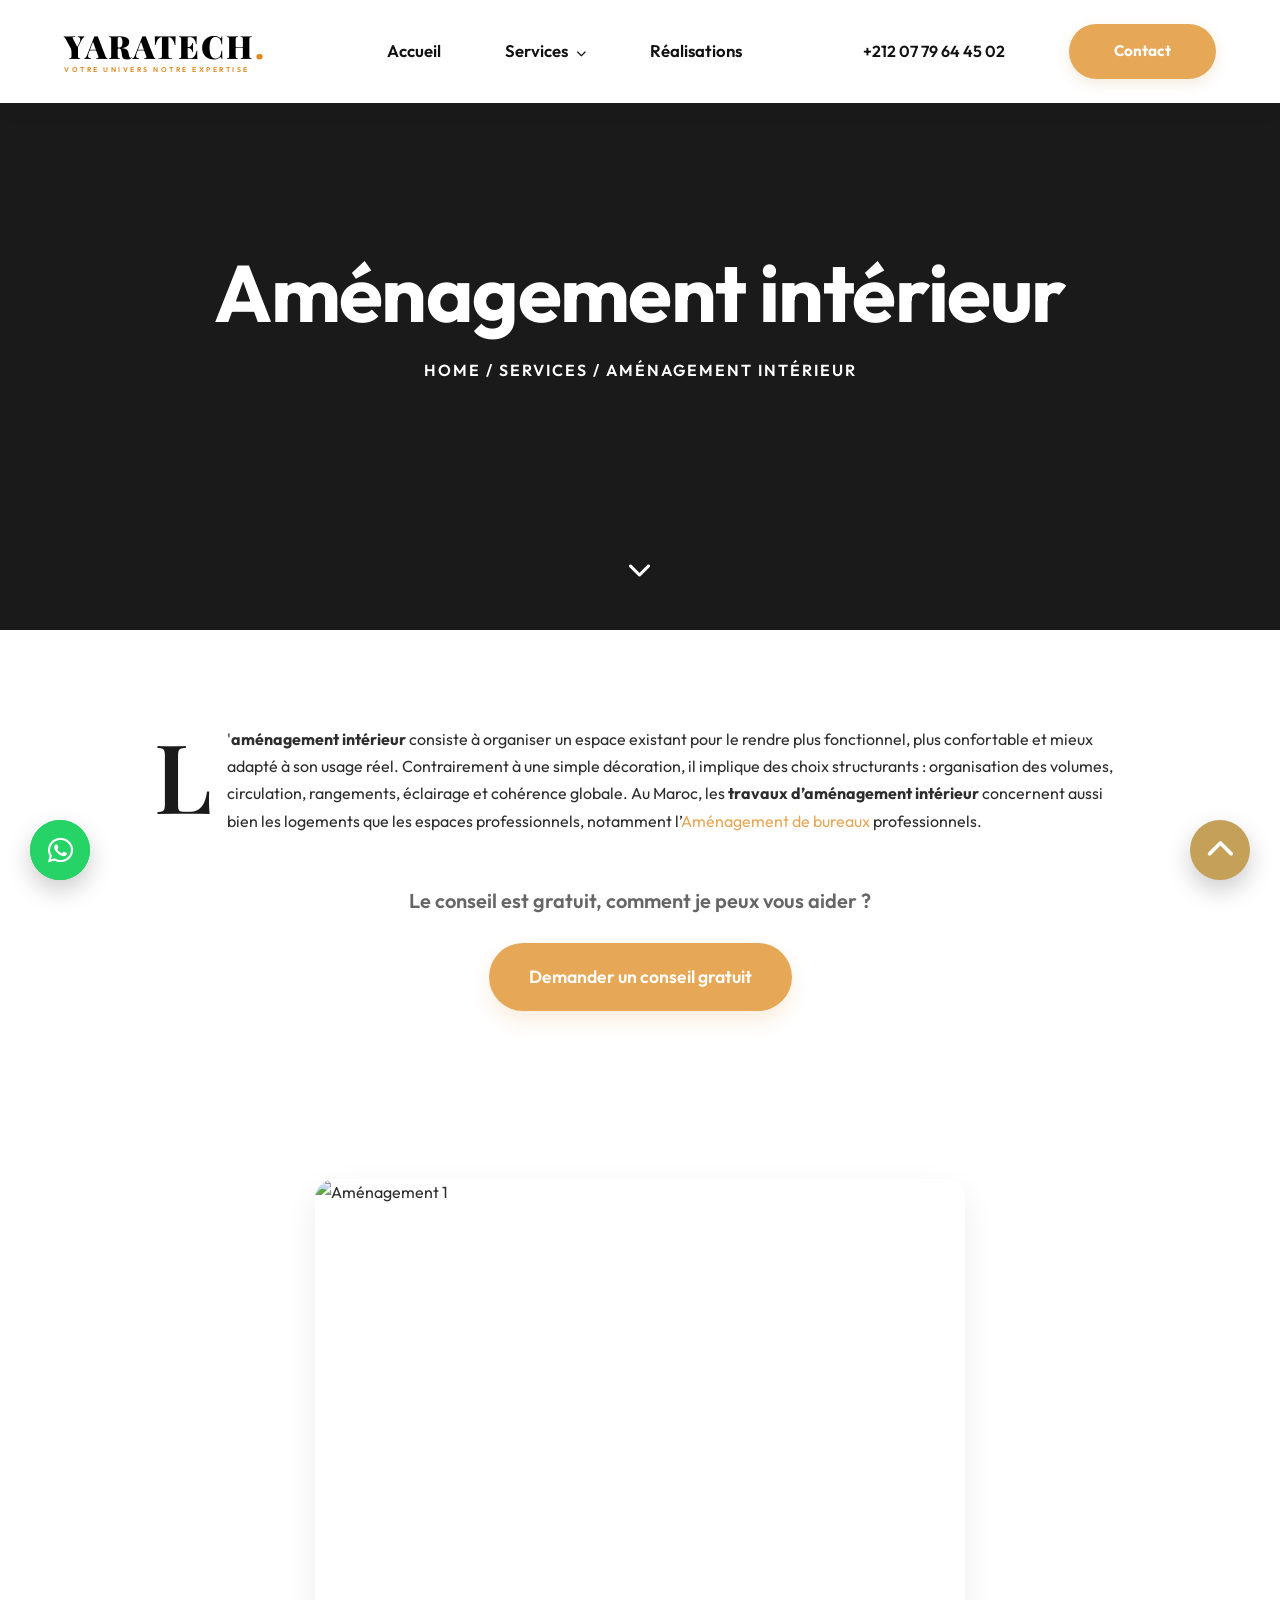
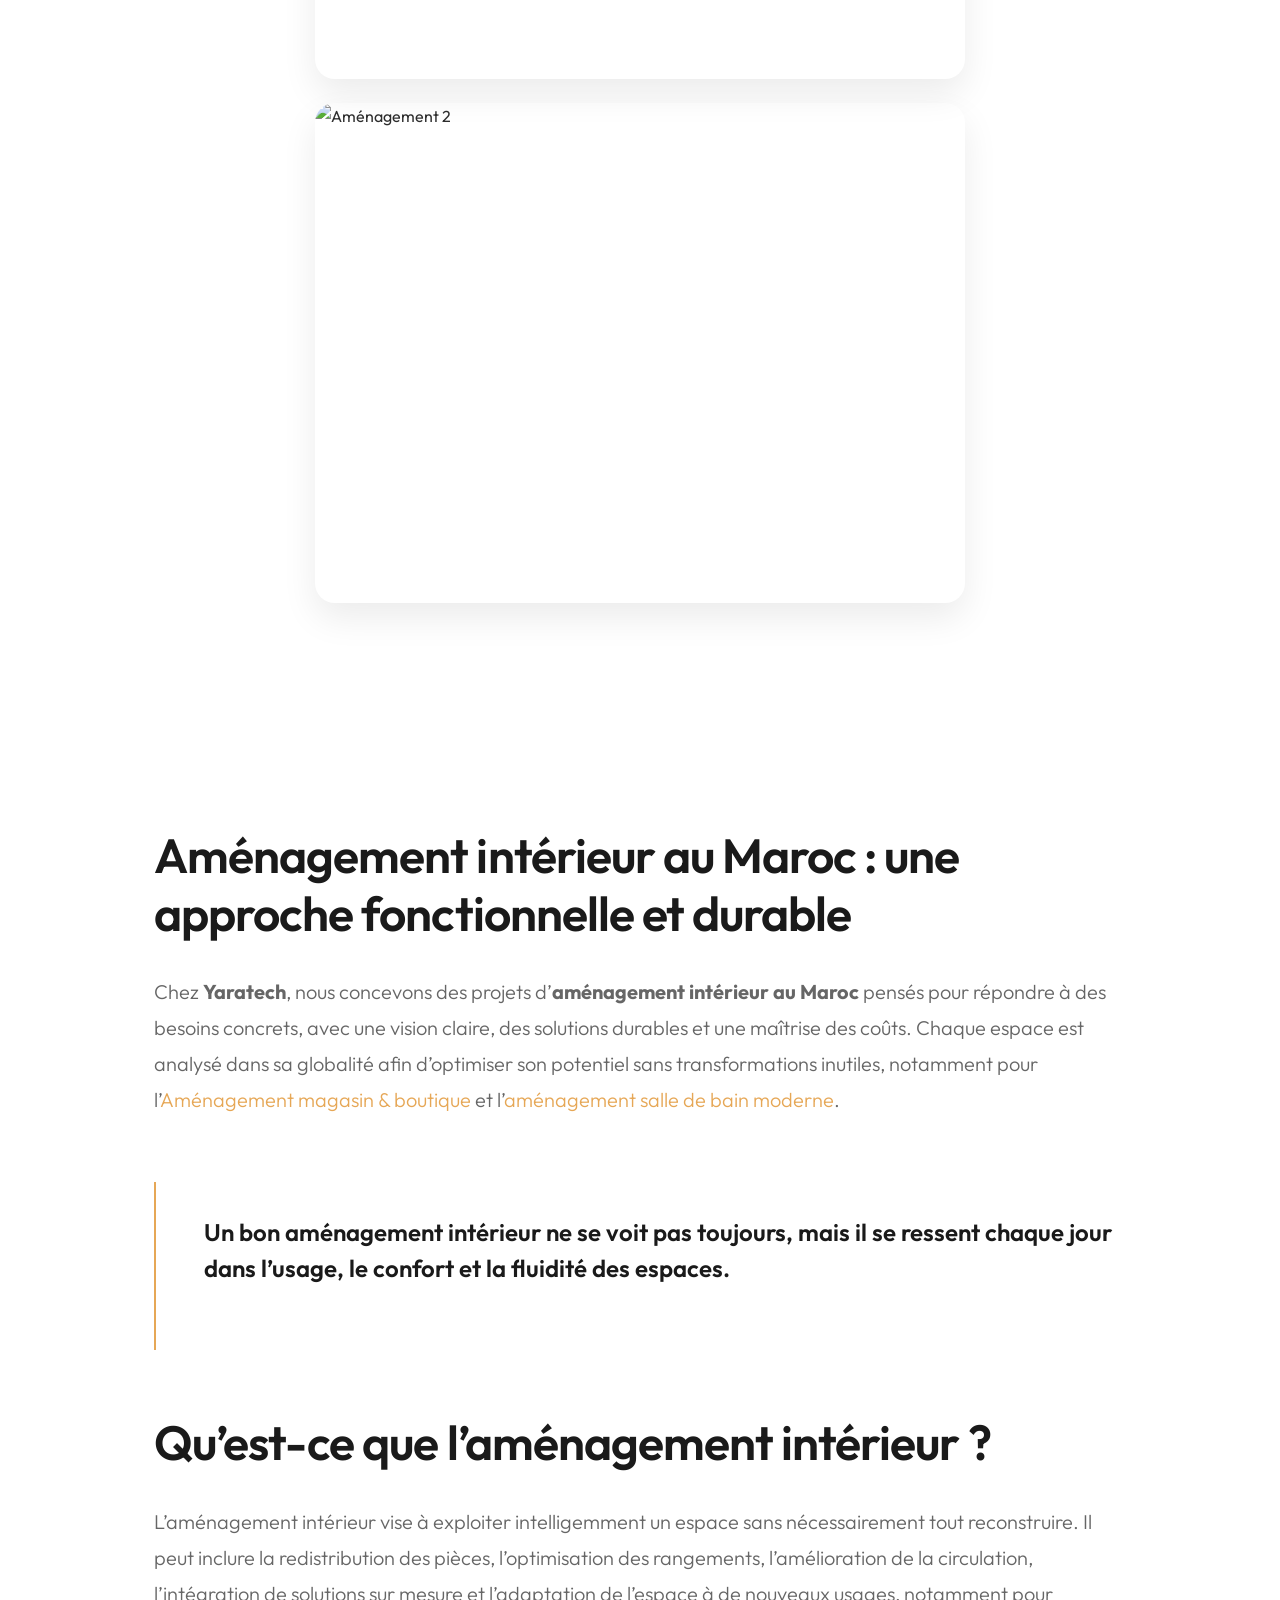
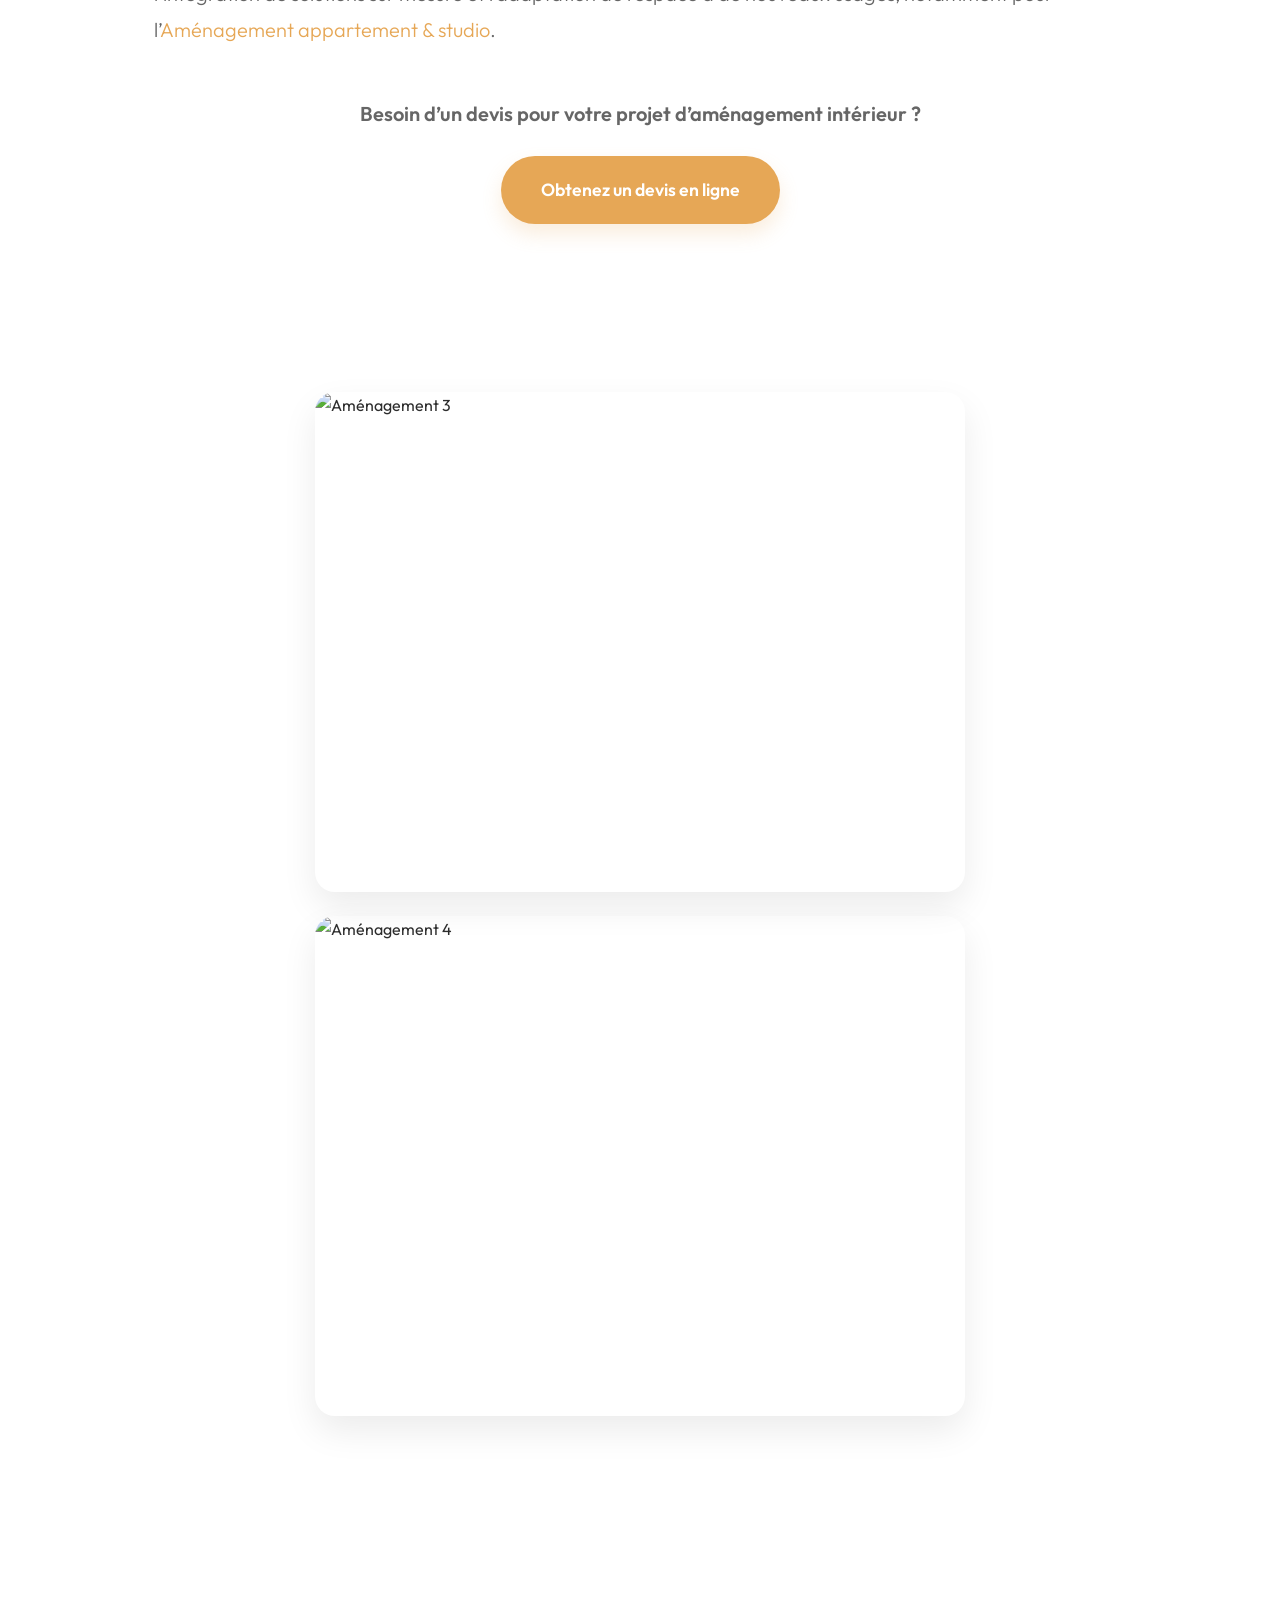
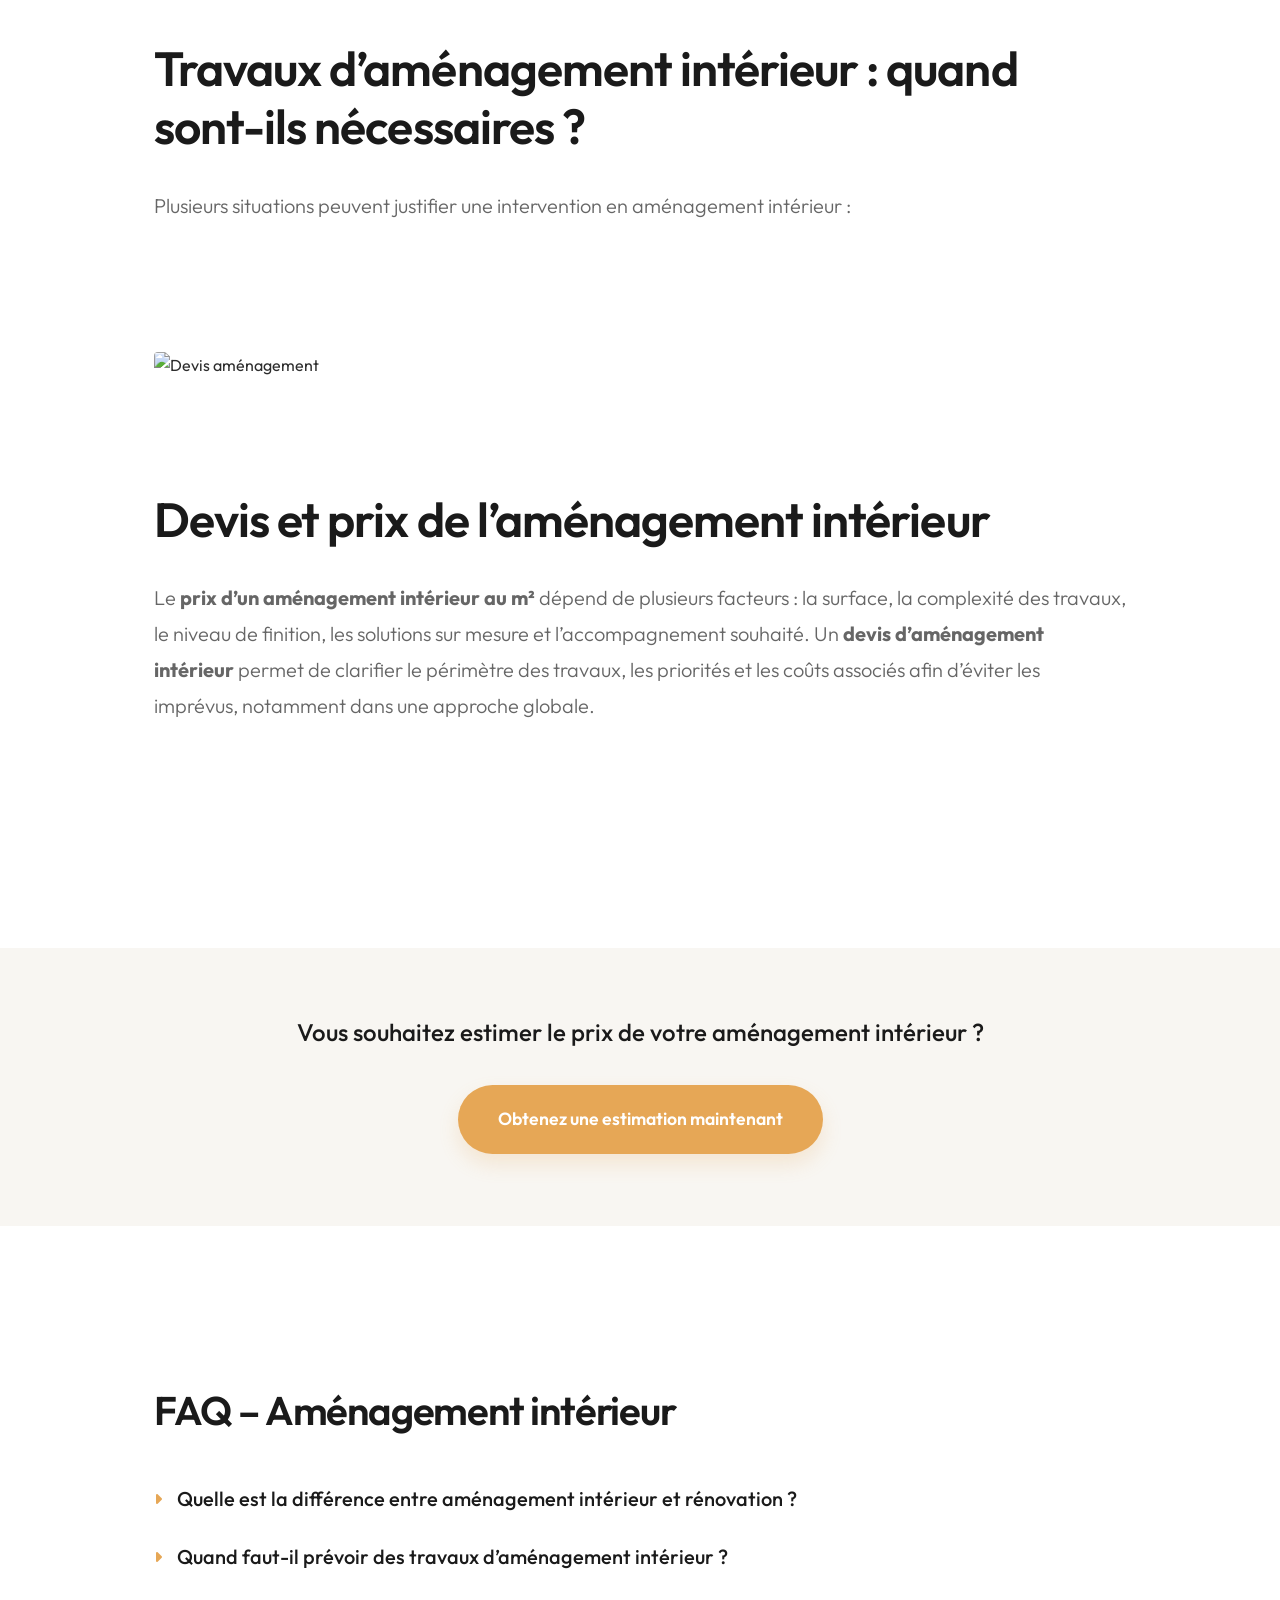
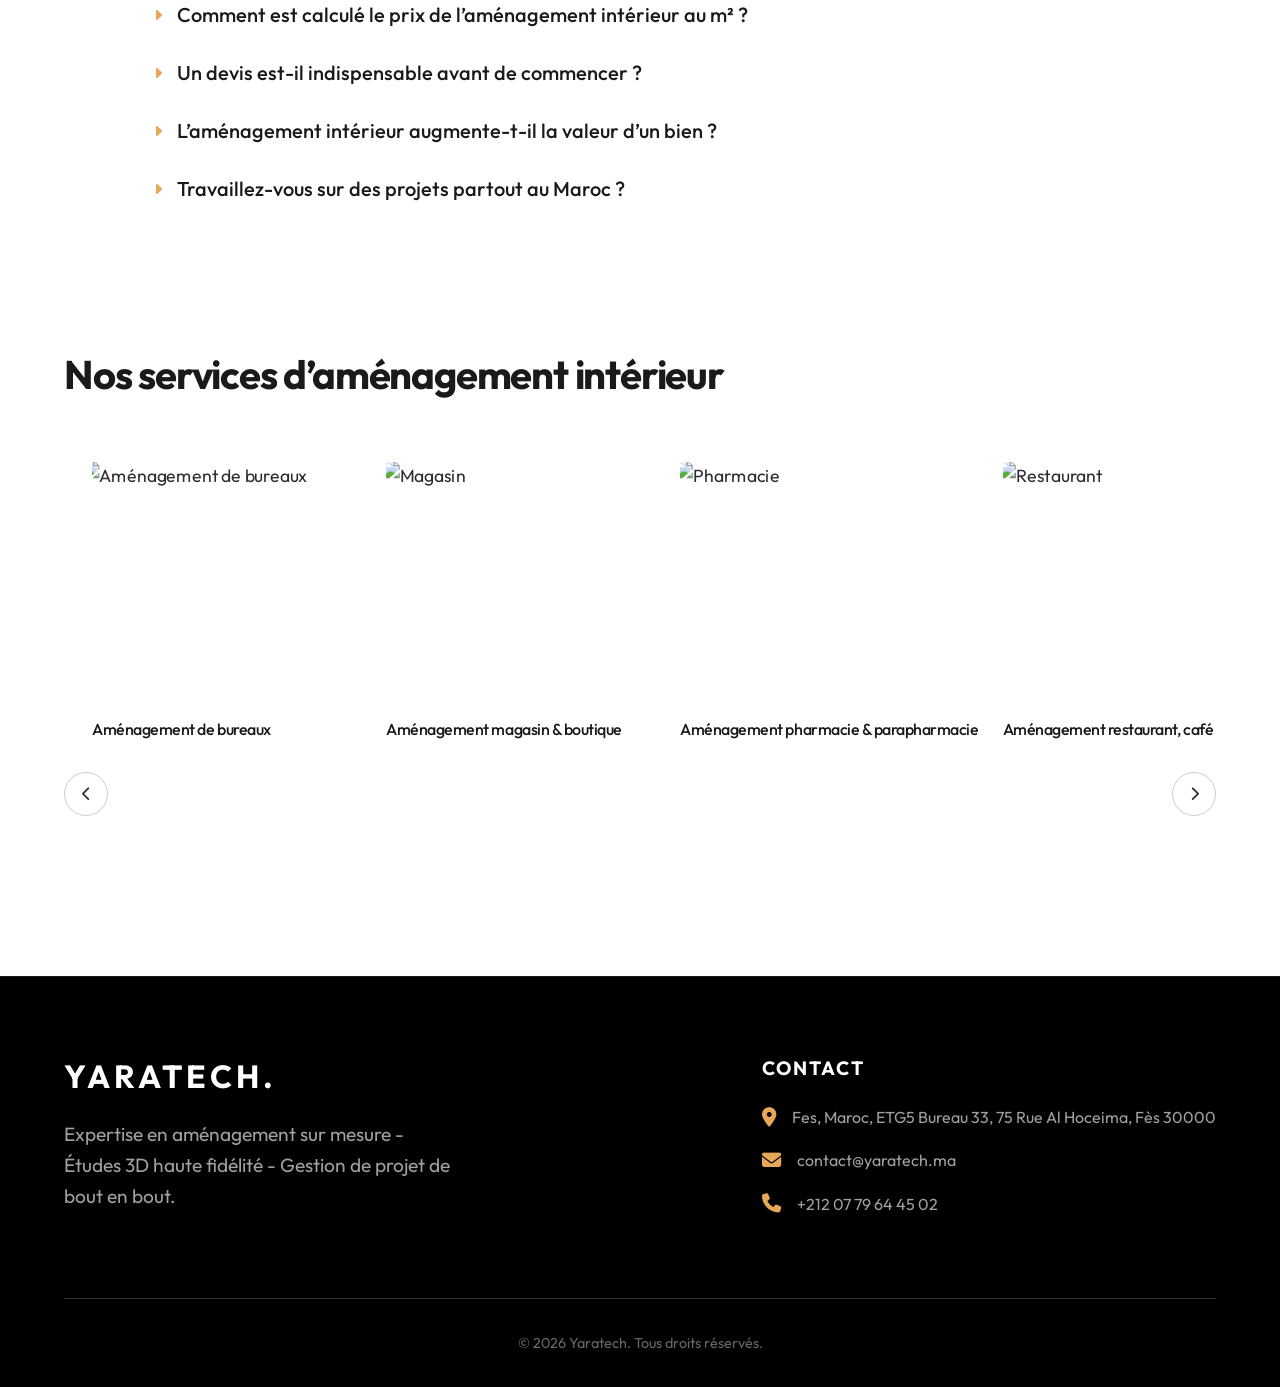
==== amenagement-interieur.html @ 96781ed2 "mise à jour du site" ====
<!DOCTYPE html>
<html lang="fr">
<head>
    <meta charset="UTF-8">
    <meta name="viewport" content="width=device-width, initial-scale=1.0">
    <title>Aménagement Intérieur - Yaratech</title>
    <link rel="stylesheet" href="style.css">
    <link rel="stylesheet" href="https://cdnjs.cloudflare.com/ajax/libs/font-awesome/6.4.0/css/all.min.css">
    <link href="https://fonts.googleapis.com/css2?family=Outfit:wght@300;400;600;800&family=Playfair+Display:wght@700;900&display=swap" rel="stylesheet">
    <style>
        :root {
            --primary: #c5a059;
            --secondary: #1a1a1a;
            --accent: #e6a756;
            --text: #2d2d2d;
            --text-muted: #666666;
            --white: #ffffff;
            --bg-light: #f8f6f2;
        }

        body {
            background-color: #ffffff;
            color: var(--text);
            font-family: 'Outfit', sans-serif;
            margin: 0;
            line-height: 1.7;
            overflow-x: hidden;
        }

        /* Hero */
        .service-hero {
            height: 70vh;
            min-height: 500px;
            width: 100%;
            position: relative;
            display: flex;
            align-items: center;
            justify-content: center;
            text-align: center;
            background: #1a1a1a;
        }
        .service-hero img {
            position: absolute;
            inset: 0;
            width: 100%;
            height: 100%;
            object-fit: cover;
            z-index: 1;
            opacity: 0.6;
        }
        .service-hero .container {
            position: relative;
            z-index: 3;
            color: white;
            padding: 0 5%;
        }
        .service-hero h1 {
            font-size: 5rem;
            font-weight: 700;
            margin-bottom: 1rem;
            letter-spacing: -0.02em;
        }
        .service-hero .breadcrumb {
            font-size: 1rem;
            font-weight: 600;
            letter-spacing: 2px;
            text-transform: uppercase;
        }
        .scroll-down-icon {
            position: absolute;
            bottom: 40px;
            left: 50%;
            transform: translateX(-50%);
            z-index: 3;
            color: white;
            font-size: 1.5rem;
            animation: bounce 2s infinite;
        }
        @keyframes bounce {
            0%, 20%, 50%, 80%, 100% { transform: translateY(0) translateX(-50%); }
            40% { transform: translateY(-15px) translateX(-50%); }
            60% { transform: translateY(-7px) translateX(-50%); }
        }

        /* Content Sections */
        .service-content-section {
            padding: 6rem 5%;
            background: #fff;
            max-width: 1100px;
            margin: 0 auto;
            text-align: left;
        }
        .service-content-section p {
            font-size: 1.25rem;
            color: var(--text-muted);
            margin-bottom: 2rem;
            line-height: 1.8;
            font-weight: 300;
        }
        .service-content-section h2 {
            font-size: 3rem;
            color: #1a1a1a;
            margin: 4rem 0 2rem;
            font-weight: 600;
            letter-spacing: -0.02em;
        }
        
        /* Drop Cap */
        .drop-cap {
            float: left;
            font-size: 6rem;
            line-height: 0.8;
            padding-right: 15px;
            padding-top: 10px;
            color: #1a1a1a;
            font-weight: 600;
            font-family: 'Playfair Display', serif;
        }

        /* Blockquote */
        .service-blockquote {
            border-left: 2px solid var(--accent);
            padding: 2rem 0 2rem 3rem;
            margin: 4rem 0;
            position: relative;
        }
        .service-blockquote p {
            font-size: 1.5rem;
            font-weight: 600;
            color: #1a1a1a;
            margin-top: 0;
            line-height: 1.5;
        }

        /* Dual Gallery */
        .service-dual-gallery {
            display: flex;
            justify-content: center;
            gap: 1.5rem;
            margin: 4rem auto;
            max-width: 1400px;
            padding: 0 5%;
            flex-wrap: wrap;
        }
        .service-dual-gallery img {
            width: 100%;
            max-width: 650px;
            height: 500px;
            object-fit: cover;
            border-radius: 20px;
            box-shadow: 0 15px 35px rgba(0,0,0,0.08);
            transition: transform 0.5s ease;
        }
        .service-dual-gallery img:hover {
            transform: translateY(-10px);
        }

        /* Principles List */
        .service-principles-list {
            list-style: none;
            padding: 0;
            margin: 2rem 0;
        }
        .service-principles-list li {
            font-size: 1.25rem;
            color: var(--text-muted);
            margin-bottom: 1rem;
            display: flex;
            align-items: flex-start;
            gap: 10px;
        }
        .service-principles-list li i {
            color: var(--accent);
            margin-top: 6px;
        }

        /* CTA Buttons */
        .avelar-orange-btn {
            background-color: var(--accent);
            color: white;
            padding: 1.2rem 2.5rem;
            border-radius: 50px;
            text-decoration: none;
            display: inline-block;
            font-weight: 600;
            transition: all 0.3s ease;
            box-shadow: 0 10px 20px rgba(230, 167, 86, 0.2);
        }
        .avelar-orange-btn:hover {
            transform: translateY(-3px);
            box-shadow: 0 15px 30px rgba(230, 167, 86, 0.3);
            background-color: #d49645;
        }

        .text-orange {
            color: var(--accent);
            text-decoration: none;
        }

        /* Footer Black Mode */
        footer {
            background-color: #000000 !important;
            color: #ffffff !important;
            padding: 5rem 0 2rem !important;
            width: 100%;
            display: block;
        }
        .footer-content {
            display: flex;
            justify-content: space-between;
            max-width: 1300px;
            margin: 0 auto;
            gap: 4rem;
        }
        .footer-info h3 {
            font-size: 2rem;
            margin-bottom: 1.5rem;
            color: #ffffff;
        }
        .footer-info p {
            color: #a0a0a0;
            max-width: 400px;
            line-height: 1.6;
        }
        .footer-links h4 {
            color: #ffffff;
            margin-bottom: 1.5rem;
            font-size: 1.2rem;
        }
        .footer-links ul {
            list-style: none;
            padding: 0;
        }
        .footer-links ul li {
            margin-bottom: 1rem;
            color: #a0a0a0;
            display: flex;
            align-items: center;
            gap: 1rem;
        }
        .footer-bottom {
            margin-top: 4rem;
            padding-top: 2rem;
            border-top: 1px solid #333;
            text-align: center;
            color: #666;
            font-size: 0.9rem;
        }

        /* FAQ Section */
        .faq-section {
            padding: 6rem 5% 4rem;
            max-width: 1100px;
            margin: 0 auto;
        }
        .faq-title {
            font-size: 2.5rem;
            font-weight: 600;
            margin-bottom: 3rem;
            color: #1a1a1a;
        }
        .faq-accordion-custom {
            display: flex;
            flex-direction: column;
            gap: 1.5rem;
        }
        .faq-item-custom {
            border: none;
        }
        .faq-header-custom {
            display: flex;
            align-items: center;
            gap: 15px;
            font-size: 1.25rem;
            font-weight: 500;
            color: #1a1a1a;
            cursor: pointer;
            transition: all 0.3s ease;
        }
        .faq-header-custom i {
            color: var(--accent);
            font-size: 1rem;
            transition: transform 0.3s ease;
        }
        .faq-item-custom.active .faq-header-custom i {
            transform: rotate(90deg);
        }
        .faq-body-custom {
            max-height: 0;
            overflow: hidden;
            transition: all 0.4s cubic-bezier(0.23, 1, 0.32, 1);
            padding-left: 30px;
        }
        .faq-item-custom.active .faq-body-custom {
            max-height: 300px;
            margin-top: 1rem;
            margin-bottom: 1.5rem;
        }
        .faq-body-custom p {
            color: #8a8a8a; /* Light gray text as per screenshot */
            font-size: 1.15rem;
            line-height: 1.6;
            margin: 0;
        }

        /* CTA Estimation Box */
        .cta-estimation-box {
            background-color: #f8f6f2;
            padding: 4rem 5%;
            text-align: center;
            margin: 4rem 0;
        }
        .cta-estimation-box p {
            font-size: 1.5rem;
            font-weight: 500;
            margin-bottom: 2rem;
            color: #1a1a1a;
        }


        /* Footer inherited from style.css */

        @media (max-width: 1024px) {
            .footer-grid { flex-direction: column; gap: 3rem; }
        }

        @media (max-width: 768px) {
            .footer-info h3 { font-size: 2.2rem; }
        }

        /* Services Grid Section */
        .services-grid-section {
            padding: 6rem 5% 10rem;
            max-width: 1400px;
            margin: 0 auto;
        }
        .grid-title {
            font-size: 3rem;
            font-weight: 700;
            margin-bottom: 4rem;
            color: #1a1a1a;
            font-family: 'Playfair Display', serif;
            position: relative;
            padding-bottom: 20px;
        }
        .grid-title::after {
            content: '';
            position: absolute;
            bottom: 0;
            left: 0;
            width: 80px;
            height: 4px;
            background: var(--accent);
        }
        .services-main-grid {
            display: grid;
            grid-template-columns: repeat(3, 1fr);
            gap: 3rem 2rem;
        }
        .service-card-item {
            text-decoration: none;
            color: inherit;
            display: block;
            group: hover;
        }
        .service-card-item .img-container {
            height: 350px;
            border-radius: 12px;
            overflow: hidden;
            margin-bottom: 1.5rem;
            box-shadow: 0 10px 30px rgba(0,0,0,0.05);
            position: relative;
        }
        .service-card-item img {
            width: 100%;
            height: 100%;
            object-fit: cover;
            transition: transform 0.8s cubic-bezier(0.165, 0.84, 0.44, 1);
        }
        .service-card-item:hover img {
            transform: scale(1.1);
        }
        .service-card-item h3 {
            font-size: 1.5rem;
            font-weight: 600;
            margin-bottom: 0.5rem;
            color: #111;
            transition: color 0.3s ease;
        }
        .service-card-item:hover h3 {
            color: var(--accent);
        }
        .service-card-item .read-more {
            font-size: 0.9rem;
            font-weight: 600;
            text-transform: uppercase;
            letter-spacing: 1px;
            color: var(--accent);
            display: flex;
            align-items: center;
            gap: 10px;
            opacity: 0.8;
        }
        .service-card-item .read-more i {
            font-size: 0.8rem;
            transition: transform 0.3s ease;
        }
        .service-card-item:hover .read-more i {
            transform: translateX(5px);
        }

        @media (max-width: 1100px) {
            .services-main-grid { grid-template-columns: repeat(2, 1fr); }
        }
        @media (max-width: 768px) {
            .services-main-grid { grid-template-columns: 1fr; }
            .grid-title { font-size: 2.2rem; }
            .service-card-item .img-container { height: 280px; }
        }
    </style>
</head>
<body>
    
    <div class="floating-actions">
        <a href="https://wa.me/212779644502" class="float-btn whatsapp" target="_blank">
            <i class="fa-brands fa-whatsapp"></i>
            <span class="pulse"></span>
        </a>
        <a href="#header" class="float-btn back-to-top" id="backToTop">
            <i class="fa-solid fa-chevron-up"></i>
        </a>
    </div>

    <header id="header">
        <div class="logo">
            <a href="index.html">YARATECH<span class="yara-accent">.</span></a>
            <span class="sub-logo">VOTRE UNIVERS NOTRE EXPERTISE</span>
        </div>
        <nav id="nav-menu">
            <ul>
                <li><a href="index.html#accueil">Accueil</a></li>
                
                <li class="has-dropdown">
                    <a href="services.html">Services <i class="fa-solid fa-chevron-down" style="font-size: 10px; margin-left: 5px;"></i></a>
                    <div class="yara-mega-menu">
                        <div class="yara-mega-explorer">
                            <div class="yara-mega-nav">
                                <a href="service-detail.html?id=archi" class="yara-mega-nav-item active" data-mega="arch-mega" style="text-decoration: none; color: inherit; display: flex; align-items: center; justify-content: space-between; width: 100%;">
                                    <span>Architecte d'intérieur</span>
                                    <i class="fa-solid fa-chevron-right"></i>
                                </a>
                                <a href="amenagement-interieur.html" class="yara-mega-nav-item" data-mega="am-mega" style="text-decoration: none; color: inherit; display: flex; align-items: center; justify-content: space-between; width: 100%;">
                                    <span>Aménagement intérieur</span>
                                    <i class="fa-solid fa-chevron-right"></i>
                                </a>
                                <a href="service-detail.html?id=conception3d" class="yara-mega-nav-item" data-mega="plan-mega" style="text-decoration: none; color: inherit; display: flex; align-items: center; justify-content: space-between; width: 100%;">
                                    <span>Conception plan 3D & 2D</span>
                                    <i class="fa-solid fa-chevron-right"></i>
                                </a>
                                <a href="service-detail.html?id=design" class="yara-mega-nav-item" data-mega="deco-mega" style="text-decoration: none; color: inherit; display: flex; align-items: center; justify-content: space-between; width: 100%;">
                                    <span>Design & décoration d'intérieur</span>
                                    <i class="fa-solid fa-chevron-right"></i>
                                </a>
                            </div>
                            <div class="yara-mega-panel">
                                <div class="yara-mega-content active" id="arch-mega">
                                    <a href="service-detail.html?id=prix-architecte">Prix architecte d'intérieur</a>
                                </div>
                                <div class="yara-mega-content" id="am-mega">
                                    <a href="service-detail.html?id=am-bureaux">Aménagement de bureaux</a>
                                    <a href="service-detail.html?id=am-magasin">Aménagement magasin & boutique</a>
                                    <a href="service-detail.html?id=am-pharmacie">Aménagement pharmacie & parapharmacie</a>
                                    <a href="service-detail.html?id=am-restaurant">Aménagement restaurant, café & bar</a>
                                    <a href="service-detail.html?id=am-appartement">Aménagement appartement & studio</a>
                                    <a href="service-detail.html?id=am-cuisine">Aménagement cuisine</a>
                                    <a href="service-detail.html?id=am-sdb">Aménagement salle de bain</a>
                                </div>
                                <div class="yara-mega-content" id="plan-mega">
                                    <a href="service-detail.html?id=plan-maison">Plan maison 3D & 2D</a>
                                    <a href="service-detail.html?id=plan-appartement">Plan appartement 3D & 2D</a>
                                    <a href="service-detail.html?id=plan-villa">Plan villa 3D & 2D</a>
                                    <a href="service-detail.html?id=plan-cuisine">Conception cuisine 3D</a>
                                </div>
                                <div class="yara-mega-content" id="deco-mega">
                                    <a href="service-detail.html?id=deco-interieur">Décoratrice & décorateur d'intérieur</a>
                                    <a href="service-detail.html?id=deco-appartement">Décoration appartement</a>
                                    <a href="service-detail.html?id=deco-coiffure">Décoration salon de coiffure</a>
                                    <a href="service-detail.html?id=deco-medical">Décoration cabinet médical & dentaire</a>
                                    <a href="service-detail.html?id=deco-bureau">Décoration bureau professionnel</a>
                                    <a href="service-detail.html?id=deco-chambre">Décoration chambre</a>
                                    <a href="service-detail.html?id=deco-salon">Décoration salon</a>
                                    <a href="service-detail.html?id=deco-sdb">Décoration salle de bain</a>
                                </div>
                            </div>
                        </div>
                    </div>
                </li>

                <li><a href="realisations.html">Réalisations</a></li>
            </ul>
        </nav>
        <div class="header-actions">
            <a href="tel:+2120779644502" class="header-phone hide-mobile">+212 07 79 64 45 02</a>
            <a href="contact.html" class="cta-button hide-mobile">Contact</a>
            <div class="mobile-nav-toggle" id="mobile-nav-toggle">
                <span></span>
                <span></span>
                <span></span>
            </div>
        </div>
    </header>
    

    <section class="service-hero">
        <img src="https://images.unsplash.com/photo-1618219908412-a29a1bb7b86e?w=1600&q=80" alt="Aménagement intérieur">
        <div class="container">
            <h1>Aménagement intérieur</h1>
            <div class="breadcrumb">HOME / SERVICES / AMÉNAGEMENT INTÉRIEUR</div>
        </div>
        <div class="scroll-down-icon"><i class="fa-solid fa-chevron-down"></i></div>
    </section>

    <section class="service-content-section">
        <span class="drop-cap">L</span>'<strong>aménagement intérieur</strong> consiste à organiser un espace existant pour le rendre plus fonctionnel, plus confortable et mieux adapté à son usage réel. Contrairement à une simple décoration, il implique des choix structurants : organisation des volumes, circulation, rangements, éclairage et cohérence globale. Au Maroc, les <strong>travaux d’aménagement intérieur</strong> concernent aussi bien les logements que les espaces professionnels, notamment l’<a href="service-detail.html?id=am-bureaux" class="text-orange">Aménagement de bureaux</a> professionnels.
        
        <div style="margin-top: 3rem; text-align: center;">
            <p style="font-weight: 600; margin-bottom: 1.5rem; color: #666;">Le conseil est gratuit, comment je peux vous aider ?</p>
            <a href="contact.html" class="avelar-orange-btn">Demander un conseil gratuit</a>
        </div>
    </section>

    <div class="service-dual-gallery">
        <img src="https://images.unsplash.com/photo-1616486338812-3dadae4b4ace?w=800&q=80" alt="Aménagement 1">
        <img src="https://images.unsplash.com/photo-1618219944342-824e40a13285?w=800&q=80" alt="Aménagement 2">
    </div>

    <section class="service-content-section">
        <h2>Aménagement intérieur au Maroc : une approche fonctionnelle et durable</h2>
        <p>Chez <strong>Yaratech</strong>, nous concevons des projets d’<strong>aménagement intérieur au Maroc</strong> pensés pour répondre à des besoins concrets, avec une vision claire, des solutions durables et une maîtrise des coûts. Chaque espace est analysé dans sa globalité afin d’optimiser son potentiel sans transformations inutiles, notamment pour l’<a href="service-detail.html?id=am-magasin" class="text-orange">Aménagement magasin & boutique</a> et l’<a href="service-detail.html?id=am-sdb" class="text-orange">aménagement salle de bain moderne</a>.</p>
        
        <div class="service-blockquote">
            <p>Un bon aménagement intérieur ne se voit pas toujours, mais il se ressent chaque jour dans l’usage, le confort et la fluidité des espaces.</p>
        </div>

        <h2>Qu’est-ce que l’aménagement intérieur ?</h2>
        <p>L’aménagement intérieur vise à exploiter intelligemment un espace sans nécessairement tout reconstruire. Il peut inclure la redistribution des pièces, l’optimisation des rangements, l’amélioration de la circulation, l’intégration de solutions sur mesure et l’adaptation de l’espace à de nouveaux usages, notamment pour l’<a href="service-detail.html?id=am-appartement" class="text-orange">Aménagement appartement & studio</a>.</p>
        
        <div style="text-align: center; margin-top: 3rem;">
            <p style="font-weight: 600; margin-bottom: 1.5rem; color: #666;">Besoin d’un devis pour votre projet d’aménagement intérieur ?</p>
            <a href="devis.html" class="avelar-orange-btn">Obtenez un devis en ligne</a>
        </div>
    </section>

    <div class="service-dual-gallery">
        <img src="https://images.unsplash.com/photo-1616137422495-1e902b72174c?w=800&q=80" alt="Aménagement 3">
        <img src="https://images.unsplash.com/photo-1617806118233-18e1db207af6?w=800&q=80" alt="Aménagement 4">
    </div>

    <section class="service-content-section">
        <h2>Travaux d’aménagement intérieur : quand sont-ils nécessaires ?</h2>
        <p>Plusieurs situations peuvent justifier une intervention en aménagement intérieur :</p>
        </ul>
    </section>

    <section class="service-content-section" style="padding-top: 0;">
        <div style="margin-bottom: 4rem;">
            <img src="https://images.unsplash.com/photo-1600210492486-724fe5c67fb0?w=1600&q=80" alt="Devis aménagement" style="width: 100%; height: 500px; object-fit: cover; border-radius: 4px; margin-bottom: 3rem;">
            <h2>Devis et prix de l’aménagement intérieur</h2>
            <p>Le <strong>prix d’un aménagement intérieur au m²</strong> dépend de plusieurs facteurs : la surface, la complexité des travaux, le niveau de finition, les solutions sur mesure et l’accompagnement souhaité. Un <strong>devis d’aménagement intérieur</strong> permet de clarifier le périmètre des travaux, les priorités et les coûts associés afin d’éviter les imprévus, notamment dans une approche globale.</p>
        </div>
    </section>

    <div class="cta-estimation-box">
        <p>Vous souhaitez estimer le prix de votre aménagement intérieur ?</p>
        <a href="devis.html" class="avelar-orange-btn">Obtenez une estimation maintenant</a>
    </div>

    <section class="faq-section">
        <h2 class="faq-title">FAQ – Aménagement intérieur</h2>
        <div class="faq-accordion-custom">
            <div class="faq-item-custom">
                <div class="faq-header-custom">
                    <i class="fa-solid fa-caret-right"></i>
                    <span>Quelle est la différence entre aménagement intérieur et rénovation ?</span>
                </div>
                <div class="faq-body-custom">
                    <p>L’aménagement intérieur organise et optimise l’espace existant, tandis que la rénovation implique souvent des interventions plus lourdes sur le bâti ou les installations.</p>
                </div>
            </div>
            <div class="faq-item-custom">
                <div class="faq-header-custom">
                    <i class="fa-solid fa-caret-right"></i>
                    <span>Quand faut-il prévoir des travaux d’aménagement intérieur ?</span>
                </div>
                <div class="faq-body-custom">
                    <p>Il est idéal de les prévoir lors d'un emménagement, d'un changement de mode de vie ou simplement pour optimiser un espace devenu peu pratique.</p>
                </div>
            </div>
            <div class="faq-item-custom">
                <div class="faq-header-custom">
                    <i class="fa-solid fa-caret-right"></i>
                    <span>Comment est calculé le prix de l’aménagement intérieur au m² ?</span>
                </div>
                <div class="faq-body-custom">
                    <p>Le prix dépend de la complexité des menuiseries sur mesure, de la qualité des matériaux choisis et de l'ampleur des modifications.</p>
                </div>
            </div>
            <div class="faq-item-custom">
                <div class="faq-header-custom">
                    <i class="fa-solid fa-caret-right"></i>
                    <span>Un devis est-il indispensable avant de commencer ?</span>
                </div>
                <div class="faq-body-custom">
                    <p>Oui, absolument. Le devis permet de fixer un cadre budgétaire précis et de définir le planning des travaux.</p>
                </div>
            </div>
            <div class="faq-item-custom">
                <div class="faq-header-custom">
                    <i class="fa-solid fa-caret-right"></i>
                    <span>L’aménagement intérieur augmente-t-il la valeur d’un bien ?</span>
                </div>
                <div class="faq-body-custom">
                    <p>Oui, un espace bien optimisé et au design soigné augmente significativement la valeur perçue et réelle d'un bien.</p>
                </div>
            </div>
            <div class="faq-item-custom">
                <div class="faq-header-custom">
                    <i class="fa-solid fa-caret-right"></i>
                    <span>Travaillez-vous sur des projets partout au Maroc ?</span>
                </div>
                <div class="faq-body-custom">
                    <p>Oui, nous intervenons dans toutes les grandes villes du Maroc pour tous types de projets d'aménagement.</p>
                </div>
            </div>
        </div>
    </section>

    <!-- Unified Services Slider -->
    <section class="yara-slider-section" style="background: #fff; padding-bottom: 10rem;">
        <div class="yara-slider-container">
            <div class="yara-slider-header">
                <h2 class="slider-title">Nos services d’aménagement intérieur</h2>
            </div>
            <div class="yara-slider-wrapper">
                <div class="yara-slider-track-container">
                    <div class="yara-slider-track">
                        <!-- Bureaux -->
                        <a href="service-detail.html?id=am-bureaux" class="yara-slider-item">
                            <div class="yara-slider-img">
                                <img src="https://images.unsplash.com/photo-1497366216548-37526070297c?w=800&q=80" alt="Aménagement de bureaux">
                            </div>
                            <h3>Aménagement de bureaux</h3>
                        </a>

                        <!-- Magasin -->
                        <a href="service-detail.html?id=am-magasin" class="yara-slider-item">
                            <div class="yara-slider-img">
                                <img src="https://images.unsplash.com/photo-1567401893414-76b7b1e5a7a5?w=800&q=80" alt="Magasin">
                            </div>
                            <h3>Aménagement magasin & boutique</h3>
                        </a>

                        <!-- Pharmacie -->
                        <a href="service-detail.html?id=am-pharmacie" class="yara-slider-item">
                            <div class="yara-slider-img">
                                <img src="https://images.unsplash.com/photo-1587854692152-cbe660dbbb88?w=800&q=80" alt="Pharmacie">
                            </div>
                            <h3>Aménagement pharmacie & parapharmacie</h3>
                        </a>

                        <!-- Restaurant -->
                        <a href="service-detail.html?id=am-restaurant" class="yara-slider-item">
                            <div class="yara-slider-img">
                                <img src="https://images.unsplash.com/photo-1517248135467-4c7edcad34c4?w=800&q=80" alt="Restaurant">
                            </div>
                            <h3>Aménagement restaurant, café & bar</h3>
                        </a>

                        <!-- Appartement -->
                        <a href="service-detail.html?id=am-appartement" class="yara-slider-item">
                            <div class="yara-slider-img">
                                <img src="https://images.unsplash.com/photo-1522708323590-d24dbb6b0267?w=800&q=80" alt="Appartement">
                            </div>
                            <h3>Aménagement appartement & studio</h3>
                        </a>

                        <!-- Cuisine -->
                        <a href="service-detail.html?id=am-cuisine" class="yara-slider-item">
                            <div class="yara-slider-img">
                                <img src="https://images.unsplash.com/photo-1556911220-e15b29be8c8f?w=800&q=80" alt="Cuisine">
                            </div>
                            <h3>Aménagement cuisine</h3>
                        </a>

                        <!-- Salle de bain -->
                        <a href="service-detail.html?id=am-sdb" class="yara-slider-item">
                            <div class="yara-slider-img">
                                <img src="https://images.unsplash.com/photo-1552321554-5fefe8c9ef14?w=800&q=80" alt="Salle de bain">
                            </div>
                            <h3>Aménagement salle de bain</h3>
                        </a>
                    </div>
                </div>
                <!-- Arrow Navigation Below -->
                <div class="yara-slider-arrows">
                    <button class="yara-slider-arrow yara-slider-prev"><i class="fa-solid fa-chevron-left"></i></button>
                    <button class="yara-slider-arrow yara-slider-next"><i class="fa-solid fa-chevron-right"></i></button>
                </div>
            </div>
        </div>
    </section>

    <footer>
        <div class="potu-container">
            <div class="footer-content">
                <div class="footer-info">
                    <h3>YARATECH<span>.</span></h3>
                    <p>Expertise en aménagement sur mesure - Études 3D haute fidélité - Gestion de projet de bout en bout.</p>
                </div>
                <div class="footer-links">
                    <h4>Contact</h4>
                    <ul>
                        <li><i class="fa-solid fa-location-dot"></i> Fes, Maroc, ETG5 Bureau 33, 75 Rue Al Hoceima, Fès 30000</li>
                        <li><i class="fa-solid fa-envelope"></i> contact@yaratech.ma</li>
                        <li><i class="fa-solid fa-phone"></i> +212 07 79 64 45 02</li>
                    </ul>
                </div>
            </div>
            <div class="footer-bottom">
                &copy; 2026 Yaratech. Tous droits réservés.
            </div>
        </div>
    </footer>

    <script src="script.js"></script>
    <script>
        // FAQ Accordion Logic
        document.querySelectorAll('.faq-header-custom').forEach(header => {
            header.addEventListener('click', () => {
                const item = header.parentElement;
                
                // Optional: Close other items
                document.querySelectorAll('.faq-item-custom').forEach(otherItem => {
                    if (otherItem !== item) otherItem.classList.remove('active');
                });

                item.classList.toggle('active');
            });
        });
    </script>
</body>
</html>
---- style.css ----
:root {
    --primary: #111111;
    --accent: #c5a059;
    --accent-dark: #a68546;
    --text-main: #2d2d2d;
    --text-muted: #666666;
    --bg-light: #fdfbf7;
    --white: #ffffff;
    --glass: rgba(255, 255, 255, 0.7);
    --glass-dark: rgba(17, 17, 17, 0.8);
    --transition: all 0.5s cubic-bezier(0.23, 1, 0.32, 1);
    --shadow: 0 20px 40px rgba(0, 0, 0, 0.08);
}

/* REVEAL SYSTEM */
.reveal {
    opacity: 0;
    transform: translateY(30px);
    transition: all 0.8s cubic-bezier(0.23, 1, 0.32, 1);
}
.reveal.reveal-active, .reveal-left.reveal-active, .reveal-right.reveal-active, .reveal-scale.reveal-active {
    opacity: 1;
    transform: translate(0, 0) scale(1);
}

.reveal-left {
    opacity: 0;
    transform: translateX(-50px);
    transition: all 1s cubic-bezier(0.23, 1, 0.32, 1);
}

.reveal-right {
    opacity: 0;
    transform: translateX(50px);
    transition: all 1s cubic-bezier(0.23, 1, 0.32, 1);
}

.reveal-scale {
    opacity: 0;
    transform: scale(0.9);
    transition: all 1s cubic-bezier(0.23, 1, 0.32, 1);
}

/* DYNAMIC HOVERS */
.cta-primary, .cta-button, .avelar-orange-btn, .cta-secondary {
    transition: all 0.4s ease !important;
    position: relative;
    overflow: hidden;
}
.cta-primary:hover, .cta-button:hover, .avelar-orange-btn:hover, .cta-secondary:hover {
    transform: translateY(-5px);
    box-shadow: 0 10px 20px rgba(230, 167, 86, 0.3);
    filter: brightness(1.1);
}

.service-card, .related-service-card, .faq-item {
    transition: transform 0.4s ease, box-shadow 0.4s ease !important;
}
.service-card:hover, .related-service-card:hover {
    transform: translateY(-15px) !important;
    box-shadow: 0 30px 60px rgba(0,0,0,0.1) !important;
}

/* UNIFIED HEADER SYSTEM */
header, #header, .header-static {
    position: fixed;
    top: 0; left: 0; width: 100%;
    padding: 1.5rem 5%;
    z-index: 1000;
    display: flex;
    justify-content: space-between;
    align-items: center;
    transition: all 0.3s ease;
    background: #ffffff;
    box-shadow: 0 5px 20px rgba(0,0,0,0.05);
}

header.scrolled, #header.scrolled {
    padding: 1rem 5%;
    background: #ffffff !important;
    box-shadow: 0 10px 30px rgba(0, 0, 0, 0.1);
}

.logo, .logo a {
    font-size: 2rem;
    font-weight: 800;
    color: #111111;
    text-transform: uppercase;
    letter-spacing: 2px;
    text-decoration: none;
}

.logo span { color: #e6a756; }

/* DROP CAP SYSTEM */
.intro-dropcap {
    position: relative;
    padding-top: 40px;
    margin: 4rem 0;
}
.intro-dropcap::before {
    content: '';
    position: absolute;
    top: 0;
    left: 0;
    width: 8px;
    height: 8px;
    background: #111;
    border-radius: 50%;
}
.intro-dropcap p::first-letter {
    font-family: 'Playfair Display', serif;
    font-size: 5.5rem;
    float: left;
    line-height: 0.8;
    padding-right: 15px;
    margin-top: 8px;
    color: #111;
    font-weight: 700;
}
.intro-dropcap p {
    font-size: 1.2rem;
    color: #444;
    line-height: 1.8;
    text-align: justify;
}

nav ul, .nav-center {
    display: flex;
    gap: 4rem;
    align-items: center;
}

nav ul li a, .nav-center a, .nav-menu > ul > li > a {
    color: #111111;
    font-weight: 600;
    font-size: 1.05rem;
    text-decoration: none;
    transition: 0.3s;
}

nav ul li a:hover, .nav-center a:hover {
    color: #111111 !important;
}

.header-phone, .phone-number {
    color: #111111 !important;
    font-weight: 600;
    text-decoration: none;
}

.mobile-nav-toggle span {
    background-color: #111111 !important;
}

* {
    margin: 0;
    padding: 0;
    box-sizing: border-box;
}

html {
    scroll-behavior: smooth;
}

body {
    font-family: 'Outfit', sans-serif;
    background-color: var(--bg-light);
    color: var(--text-main);
    line-height: 1.7;
    overflow-x: hidden;
}

h1, h2, h3, h4 {
    font-weight: 700;
    letter-spacing: -0.03em;
    line-height: 1.2;
}

a {
    text-decoration: none;
    color: inherit;
    transition: var(--transition);
}

ul {
    list-style: none;
}

/* Header & Nav */


.header-static {
    background: #ffffff;
    border-bottom: 1px solid rgba(0,0,0,0.05);
}

.header-content-custom {
    display: flex;
    justify-content: space-between;
    align-items: center;
    max-width: 1500px;
    margin: 0 auto;
    width: 100%;
}



header.scrolled {
    background: #ffffff !important;
}

header.scrolled nav ul li a, 
header.scrolled .nav-center a,
header.scrolled .header-phone, 
header.scrolled .phone-number {
    color: #111111 !important;
}

header.scrolled nav ul li a:hover,
header.scrolled .nav-center a:hover {
    color: #111111 !important;
}

.logo span {
    color: var(--potu-yellow, #df8a21);
}

nav ul, .nav-center {
    display: flex;
    gap: 4rem; /* Wide spacing */
    align-items: center;
}



nav ul li a:hover, .nav-center a:hover {
    color: var(--accent);
}

.nav-center a.active, .nav-dropdown a.active, nav ul li a.active {
    color: #000 !important;
    border-bottom: 2px solid #000;
    padding-bottom: 5px;
}

.logo {
    display: flex;
    flex-direction: column;
    line-height: 1;
}

.logo a {
    font-family: 'Playfair Display', serif;
    font-weight: 900;
    font-size: 32px;
    color: #000;
}

.logo span.yara-accent {
    color: #df8a21;
}

.logo .sub-logo {
    font-family: 'Outfit', sans-serif;
    font-size: 7px;
    letter-spacing: 2.5px;
    text-transform: uppercase;
    font-weight: 600;
    color: #df8a21;
    margin-top: 4px;
}

.header-actions, .header-right {
    display: flex;
    align-items: center;
    gap: 4rem; /* Wide spacing */
}

@media (max-width: 1024px) {
    .header-actions, .header-right {
        gap: 2rem;
    }
}

@media (max-width: 768px) {
    .hide-mobile {
        display: none !important;
    }
    .header-actions, .header-right {
        gap: 1rem;
    }
    
}

.header-phone, .phone-number {
    color: #111111; /* Dark text */
    font-weight: 600;
    font-size: 1rem;
    text-decoration: none;
}

.cta-button, .contact-pill-btn {
    background: var(--accent);
    color: #ffffff !important;
    padding: 0.9rem 2.8rem;
    border-radius: 50px; /* Pill shape */
    font-weight: 700;
    text-decoration: none;
    transition: var(--transition);
    border: none;
    font-size: 0.95rem;
    display: inline-flex;
    align-items: center;
    justify-content: center;
    box-shadow: 0 5px 15px rgba(197, 160, 89, 0.2);
}

.cta-button:hover, .contact-pill-btn:hover {
    background: var(--accent-dark);
    transform: translateY(-3px);
    box-shadow: 0 10px 25px rgba(197, 160, 89, 0.3);
}

/* Mobile Nav Toggle */
.mobile-nav-toggle {
    display: none;
    flex-direction: column;
    justify-content: space-between;
    width: 30px;
    height: 21px;
    cursor: pointer;
    z-index: 1001;
}

.mobile-nav-toggle span {
    width: 100%;
    height: 2px;
    background-color: var(--white);
    transition: var(--transition);
}

header.scrolled .mobile-nav-toggle span {
    background-color: var(--primary);
}

.mobile-nav-toggle.active span:nth-child(1) {
    transform: translateY(9.5px) rotate(45deg);
    background-color: var(--white) !important;
}

.mobile-nav-toggle.active span:nth-child(2) {
    opacity: 0;
}

.mobile-nav-toggle.active span:nth-child(3) {
    transform: translateY(-9.5px) rotate(-45deg);
    background-color: var(--white) !important;
}

/* Hero Section */
.hero {
    height: 100vh;
    width: 100%;
    background: linear-gradient(rgba(0, 0, 0, 0.4), rgba(0, 0, 0, 0.4)), url('assets/hero.png');
    background-size: cover;
    background-position: center;
    display: flex;
    flex-direction: column;
    justify-content: center;
    align-items: center;
    text-align: center;
    color: var(--white);
    padding: 0 5%;
}

.hero h1 {
    font-size: 5rem;
    max-width: 1000px;
    margin-bottom: 2rem;
    animation: fadeInUp 1.2s cubic-bezier(0.23, 1, 0.32, 1);
}

.hero p {
    font-size: 1.25rem;
    max-width: 700px;
    margin-bottom: 3rem;
    font-weight: 300;
    letter-spacing: 0.5px;
    animation: fadeInUp 1.2s cubic-bezier(0.23, 1, 0.32, 1) 0.2s backwards;
}

/* Sections General */
section, .potu-section {
    padding: 120px 0;
}

.potu-container {
    max-width: 1400px;
    margin: 0 auto;
    padding: 0 5%;
    width: 100%;
}

.potu-bg-dark {
    background: #000;
    color: #fff;
}

.potu-bg-white {
    background: #fff;
    color: #000;
}

.section-title {
    text-align: center;
    margin-bottom: 6rem;
}

.section-title h2 {
    font-size: 3rem;
    margin-bottom: 1.5rem;
    position: relative;
    display: inline-block;
}

.section-title h2::after {
    content: '';
    position: absolute;
    bottom: -15px;
    left: 50%;
    transform: translateX(-50%);
    width: 60px;
    height: 3px;
    background: var(--accent);
}

.section-title p {
    color: var(--text-muted);
    max-width: 700px;
    margin: 2rem auto 0;
    font-size: 1.1rem;
}

/* Services */
.services-grid {
    display: grid;
    grid-template-columns: repeat(auto-fit, minmax(280px, 1fr));
    gap: 2.5rem;
}

.service-card {
    background: var(--white);
    padding: 3.5rem 2.5rem;
    border-radius: 12px;
    transition: var(--transition);
    border: 1px solid rgba(0,0,0,0.03);
    position: relative;
    overflow: hidden;
    display: flex;
    flex-direction: column;
    height: 100%;
}

.service-card::after {
    content: '';
    position: absolute;
    bottom: 0;
    left: 0;
    width: 100%;
    height: 4px;
    background: linear-gradient(to right, var(--accent), var(--accent-dark));
    transform: scaleX(0);
    transition: var(--transition);
    transform-origin: left;
}

.service-card:hover {
    transform: translateY(-10px);
    box-shadow: 0 30px 60px rgba(0,0,0,0.07);
}

.service-card:hover::after {
    transform: scaleX(1);
}

.service-icon {
    width: 70px;
    height: 70px;
    background: rgba(197, 160, 89, 0.1);
    border-radius: 12px;
    display: flex;
    justify-content: center;
    align-items: center;
    margin-bottom: 2rem;
    transition: var(--transition);
}

.service-card:hover .service-icon {
    background: var(--accent);
    transform: rotateY(360deg);
}

.service-icon i {
    font-size: 2rem;
    color: var(--accent);
    margin-bottom: 0;
    transition: var(--transition);
}

.service-card:hover .service-icon i {
    color: var(--white);
}

.service-card h3 {
    margin-bottom: 1.2rem;
    font-size: 1.5rem;
    color: var(--primary);
}

.service-card p {
    color: var(--text-muted);
    font-size: 0.95rem;
    line-height: 1.6;
    margin-bottom: 2rem;
}

.service-list {
    list-style: none;
    padding: 0;
    margin-top: auto;
}

.service-list li {
    display: flex;
    align-items: center;
    gap: 1rem;
    font-size: 0.9rem;
    color: var(--primary);
    margin-bottom: 0.8rem;
    font-weight: 500;
}

.service-list li i {
    color: var(--accent);
    font-size: 0.8rem;
}

/* Portfolio */
.portfolio-grid {
    display: grid;
    grid-template-columns: repeat(auto-fit, minmax(350px, 1fr));
    gap: 2rem;
}

.portfolio-item {
    position: relative;
    height: 450px;
    overflow: hidden;
    cursor: pointer;
}

.portfolio-item img {
    width: 100%;
    height: 100%;
    object-fit: cover;
    transition: transform 1.5s cubic-bezier(0.23, 1, 0.32, 1);
}

.portfolio-overlay {
    position: absolute;
    inset: 0;
    background: rgba(17, 17, 17, 0.7);
    display: flex;
    flex-direction: column;
    justify-content: center;
    align-items: center;
    color: var(--white);
    opacity: 0;
    backdrop-filter: blur(5px);
    transition: var(--transition);
}

.portfolio-item:hover img {
    transform: scale(1.08);
}

.portfolio-item:hover .portfolio-overlay {
    opacity: 1;
}

.portfolio-overlay h3 {
    font-size: 2rem;
    margin-bottom: 0.5rem;
    transform: translateY(20px);
    transition: var(--transition) 0.1s;
}

.portfolio-overlay p {
    text-transform: uppercase;
    letter-spacing: 2px;
    font-size: 0.9rem;
    color: var(--accent);
    transform: translateY(20px);
    transition: var(--transition) 0.2s;
}

.portfolio-item:hover h3, 
.portfolio-item:hover p {
    transform: translateY(0);
}

/* Process Modern */
#process-modern {
    padding: 8rem 5%;
    background-color: var(--white);
}

.process-container {
    max-width: 1300px;
    margin: 0 auto;
    display: grid;
    grid-template-columns: 1fr 1fr;
    gap: 8rem;
    align-items: start;
}

.process-left h2.accent-title {
    font-size: 3.5rem;
    color: var(--accent);
    line-height: 1.2;
    margin-bottom: 2.5rem;
    font-family: 'Playfair Display', serif;
}

.process-intro {
    font-size: 1.3rem;
    line-height: 1.8;
    color: var(--primary);
    max-width: 500px;
}

.process-right {
    display: flex;
    flex-direction: column;
}

.process-item {
    border-top: 1px solid #eeeeee;
    padding: 1.5rem 0;
    transition: var(--transition);
}

.process-header {
    display: flex;
    align-items: center;
    padding: 1rem 0;
    cursor: pointer;
    position: relative;
}

.process-header i {
    position: absolute;
    right: 0;
    color: var(--accent);
    font-size: 1rem;
    transition: transform 0.4s ease;
}

.process-item.active .process-header i {
    transform: rotate(180deg);
}

.process-body {
    max-height: 0;
    overflow: hidden;
    transition: max-height 0.5s cubic-bezier(0, 1, 0, 1);
}

.process-item.active .process-body {
    max-height: 1000px;
    transition: max-height 1s ease-in-out;
    padding-bottom: 2rem;
}

.highlight {
    color: var(--accent);
    font-weight: 600;
}

.highlight-alt {
    color: #e6a756;
}

@media (max-width: 1024px) {
    .process-container {
        grid-template-columns: 1fr;
        gap: 5rem;
    }
    
    .process-left h2.accent-title {
        font-size: 2.8rem;
    }
}

/* Contact Section */
#contact {
    background-color: #f8f6f2;
}

.contact-container {
    max-width: 800px;
    margin: 0 auto;
    background: var(--white);
    padding: 5rem;
    border-radius: 4px;
    box-shadow: var(--shadow);
    position: relative;
}

.form-group {
    margin-bottom: 2rem;
    position: relative;
}

.form-group label {
    display: block;
    margin-bottom: 0.8rem;
    font-weight: 600;
    font-size: 0.9rem;
    text-transform: uppercase;
    letter-spacing: 1px;
    color: var(--primary);
}

.form-group input, 
.form-group textarea {
    width: 100%;
    padding: 1.2rem;
    border: 1px solid #eeeeee;
    background: #fafafa;
    font-family: inherit;
    font-size: 1rem;
    transition: var(--transition);
    border-radius: 2px;
}

.form-group input:focus, 
.form-group textarea:focus {
    outline: none;
    border-color: var(--accent);
    background: var(--white);
}

.error-message {
    color: #d63031;
    font-size: 0.8rem;
    margin-top: 0.5rem;
    display: none;
}

.form-group.error input, 
.form-group.error textarea {
    border-color: #ff7675;
}

.form-group.error .error-message {
    display: block;
}

#submit-btn {
    width: 100%;
    height: 60px;
}

.loader {
    width: 25px;
    height: 25px;
    border: 3px solid rgba(255,255,255,0.3);
    border-radius: 50%;
    border-top-color: var(--white);
    animation: spin 1s ease-in-out infinite;
    display: none;
}

@keyframes spin {
    to { transform: rotate(360deg); }
}

.form-success-msg {
    position: absolute;
    inset: 0;
    background: var(--white);
    display: none;
    flex-direction: column;
    justify-content: center;
    align-items: center;
    text-align: center;
    padding: 4rem;
    z-index: 5;
    border-radius: 4px;
}

.form-success-msg i {
    font-size: 5rem;
    color: var(--accent);
    margin-bottom: 2rem;
}

.form-success-msg h3 {
    font-size: 2.5rem;
    margin-bottom: 1rem;
}

.form-success-msg p {
    margin-bottom: 3rem;
    color: var(--text-muted);
}

/* Footer */
footer {
    background-color: #000000;
    color: var(--white);
    padding: 8rem 5% 3rem;
    border-top: 1px solid rgba(255,255,255,0.1);
}

.footer-content {
    display: grid;
    grid-template-columns: 2fr 1fr;
    gap: 8rem;
    margin-bottom: 6rem;
}

.footer-info h3 {
    font-size: 2.5rem;
    margin-bottom: 2rem;
    color: var(--white);
    letter-spacing: 4px;
}

.footer-info h3 span {
    color: var(--white);
}

.footer-info p {
    font-size: 1.2rem;
    color: rgba(255,255,255,0.6);
    max-width: 500px;
}

.footer-links h4 {
    font-size: 1.2rem;
    margin-bottom: 2.5rem;
    text-transform: uppercase;
    letter-spacing: 2px;
}

.footer-links ul li {
    margin-bottom: 1.5rem;
    color: rgba(255,255,255,0.6);
    display: flex;
    align-items: center;
    gap: 1.5rem;
}

.footer-links i {
    color: var(--accent);
    font-size: 1.2rem;
}

.footer-bottom {
    text-align: center;
    padding-top: 3rem;
    border-top: 1px solid rgba(255, 255, 255, 0.05);
    font-size: 0.9rem;
    color: rgba(255,255,255,0.4);
}

/* Animations */
@keyframes fadeInUp {
    from {
        opacity: 0;
        transform: translateY(40px);
    }
    to {
        opacity: 1;
        transform: translateY(0);
    }
}

/* Responsive */
@media (max-width: 1024px) {
    .hero h1 { font-size: 3.5rem; }
    .footer-content { grid-template-columns: 1fr; gap: 4rem; }
}

@media (max-width: 768px) {
    section { padding: 6rem 5%; }
    .hero h1 { font-size: 2.8rem; }
    
    header { padding: 1.5rem 5%; }
    

    .mobile-nav-toggle { display: flex; }

    #nav-menu {
        position: fixed;
        top: 0;
        right: -100%;
        width: 100%;
        height: 100vh;
        background: var(--glass-dark);
        backdrop-filter: blur(25px);
        -webkit-backdrop-filter: blur(25px);
        display: flex;
        justify-content: center;
        align-items: center;
        transition: var(--transition);
        z-index: 1000;
    }

    #nav-menu.active {
        right: 0;
    }

    nav ul {
        flex-direction: column;
        align-items: center;
        gap: 3rem;
    }

    nav ul li a {
        font-size: 1.5rem;
        color: var(--white) !important;
    }

    .hide-mobile { display: none; }
    
    .contact-container { padding: 3rem 1.5rem; }
    
    .portfolio-grid { grid-template-columns: 1fr; }
    .portfolio-item { height: 400px; }

    .intro-circles {
        grid-template-columns: 1fr;
        gap: 3rem;
    }
    
    .circle-img {
        width: 180px;
        height: 180px;
    }
}

.circle-item h4 {
    margin-top: 1.5rem;
    font-size: 1.2rem;
    font-weight: 600;
    color: var(--primary);
}

.partner-logo img {
    max-width: 150px;
    max-height: 50px;
    object-fit: contain;
}

/* Intro Section */
#intro {
    padding: 8rem 5% 4rem;
    text-align: center;
    background: var(--white);
}

.intro-tag {
    color: var(--accent);
    font-weight: 700;
    letter-spacing: 3px;
    font-size: 0.85rem;
    margin-bottom: 2rem;
    text-transform: uppercase;
}

#intro h2 {
    font-size: 3.5rem;
    max-width: 1000px;
    margin: 0 auto 2rem;
    color: var(--primary);
    line-height: 1.1;
}

.intro-sub {
    font-size: 1.2rem;
    color: var(--text-muted);
    margin-bottom: 5rem;
}

.intro-circles {
    display: grid;
    grid-template-columns: repeat(3, 1fr);
    gap: 4rem 2rem;
    margin-top: 5rem;
    max-width: 1100px;
    margin-left: auto;
    margin-right: auto;
    justify-items: center;
}

.circle-item {
    text-align: center;
    transition: var(--transition);
}

.circle-img {
    width: 220px;
    height: 220px;
    border-radius: 50%;
    overflow: hidden;
    margin: 0 auto;
    border: 6px solid var(--white);
    box-shadow: 0 15px 35px rgba(0,0,0,0.1);
    transition: var(--transition);
    background: var(--bg-light);
    position: relative;
}

.circle-img::after {
    content: '';
    position: absolute;
    inset: 0;
    background: linear-gradient(135deg, rgba(255,255,255,0.4) 0%, rgba(255,255,255,0) 50%, rgba(0,0,0,0.1) 100%);
    pointer-events: none;
}

.circle-img img {
    width: 100%;
    height: 100%;
    object-fit: cover;
    transition: transform 1s cubic-bezier(0.23, 1, 0.32, 1);
}

.circle-img:hover {
    transform: translateY(-15px) scale(1.05);
    border-color: var(--accent);
    box-shadow: 0 25px 50px rgba(197, 160, 89, 0.2);
}

.circle-img:hover img {
    transform: scale(1.15);
}

.circle-item h4 {
    margin-top: 1.5rem;
    font-size: 1rem;
    font-weight: 600;
    color: var(--primary);
    text-transform: uppercase;
    letter-spacing: 1px;
    line-height: 1.4;
}

/* Floating Actions */
.floating-actions {
    position: fixed;
    bottom: 20px;
    left: 0;
    right: 0;
    pointer-events: none;
    z-index: 999;
    padding: 0 30px;
    display: flex;
    justify-content: space-between;
}

.float-btn {
    width: 60px;
    height: 60px;
    border-radius: 50%;
    display: flex;
    justify-content: center;
    align-items: center;
    color: var(--white);
    font-size: 1.8rem;
    box-shadow: 0 10px 25px rgba(0,0,0,0.2);
    pointer-events: auto;
    transition: var(--transition);
}

.whatsapp {
    background-color: #25D366;
    position: relative;
}

.pulse {
    position: absolute;
    width: 100%;
    height: 100%;
    background: #25D366;
    border-radius: 50%;
    z-index: -1;
    animation: pulse 2s infinite;
}

@keyframes pulse {
    0% { transform: scale(1); opacity: 0.5; }
    100% { transform: scale(1.5); opacity: 0; }
}

.back-to-top {
    background-color: var(--primary);
    opacity: 0;
    visibility: hidden;
    transform: translateY(20px);
}

.back-to-top.show {
    opacity: 1;
    visibility: visible;
    transform: translateY(0);
}

.float-btn:hover {
    transform: scale(1.1) translateY(-5px);
}

/* Partners Section */
#partners {
    background: #fff;
    padding: 6rem 0;
    overflow: hidden;
}

.partners-slider {
    margin-top: 4rem;
    position: relative;
    width: 100%;
}

.partners-track {
    display: flex;
    width: calc(250px * 10);
    animation: scroll 30s linear infinite;
}

.partner

.partner-logo:hover {
    filter: grayscale(0);
    opacity: 1;
}

.partner-logo span {
    font-weight: 700;
    font-size: 1.2rem;
    letter-spacing: 2px;
    color: #333;
}

@keyframes scroll {
    0% { transform: translateX(0); }
    100% { transform: translateX(calc(-250px * 5)); }
}

/* Needs & Solutions Section */
#needs-solutions {
    background: var(--bg-light);
}

.needs-grid {
    display: grid;
    grid-template-columns: repeat(auto-fit, minmax(320px, 1fr));
    gap: 5rem 3rem;
    max-width: 1200px;
    margin: 0 auto;
}

.need-item {
    text-align: center;
    padding: 1rem;
}

.need-item h3 {
    font-size: 1.4rem;
    margin-bottom: 2rem;
    line-height: 1.3;
    color: var(--primary);
    position: relative;
    display: inline-block;
}

.need-item h3 .underline {
    position: relative;
    display: inline-block;
}

.need-item h3 .underline::after {
    content: '';
    position: absolute;
    bottom: -5px;
    left: 0;
    width: 40px;
    height: 3px;
    background: var(--accent);
    border-radius: 2px;
}

.need-item p {
    color: var(--text-muted);
    font-size: 1.05rem;
    line-height: 1.8;
}

.need-item .highlight {
    color: var(--accent);
    font-weight: 600;
}

@media (max-width: 768px) {
    .needs-grid {
        grid-template-columns: 1fr;
        gap: 4rem;
    }
}

.needs-cta {
    display: flex;
    justify-content: center;
    margin-top: 5rem;
}

.dark-cta-button {
    display: inline-flex;
    align-items: center;
    gap: 1rem;
    background-color: #1a1a1a;
    color: var(--white);
    padding: 1.2rem 3rem;
    border-radius: 50px;
    font-weight: 600;
    font-size: 1.1rem;
    transition: var(--transition);
    border: 2px solid #1a1a1a;
}

.dark-cta-button:hover {
    background-color: transparent;
    color: #1a1a1a;
    transform: translateY(-3px);
}

.dark-cta-button i {
    font-size: 0.9rem;
    transition: transform 0.3s ease;
}

.dark-cta-button:hover i {
    transform: translateX(5px);
}

/* Custom Multi-step Form */
.form-group-custom {
    margin-bottom: 3.5rem;
}

.main-label {
    display: block;
    font-size: 1.1rem;
    font-weight: 700;
    color: #444;
    margin-bottom: 1.5rem;
}

.required {
    color: #e74c3c;
}

.options-grid {
    display: grid;
    grid-template-columns: repeat(auto-fit, minmax(250px, 1fr));
    gap: 1rem;
}

.options-list {
    display: flex;
    flex-direction: column;
    gap: 0.8rem;
}

.option-box, .option-row {
    cursor: pointer;
    display: block;
    position: relative;
}

.option-box input, .option-row input {
    position: absolute;
    opacity: 0;
}

.box-content {
    display: block;
    padding: 1.2rem 2rem;
    background: #f5f5f5;
    border-radius: 4px;
    font-size: 1.05rem;
    color: #333;
    transition: all 0.3s ease;
    border: 2px solid transparent;
}

.option-box input:checked + .box-content,
.option-row input:checked + .box-content {
    background: #eeeeee;
    border-color: var(--accent);
    font-weight: 600;
}

.flat-input {
    width: 100%;
    padding: 1.2rem;
    background: #eeeeee;
    border: none;
    border-radius: 4px;
    font-family: inherit;
    font-size: 1rem;
    transition: background 0.3s ease;
}

.flat-input:focus {
    outline: none;
    background: #e5e5e5;
}

.contact-btn {
    background-color: #e67e22; /* Orange from image */
    color: var(--white);
    border: none;
    padding: 1.2rem 4rem;
    font-size: 1.1rem;
    font-weight: 600;
    border-radius: 4px;
    cursor: pointer;
    transition: var(--transition);
}

.contact-btn:hover {
    background-color: #d35400;
    transform: translateY(-2px);
    box-shadow: 0 10px 20px rgba(230, 126, 34, 0.2);
}

@media (max-width: 600px) {
    .devis-container {
        padding: 2rem !important;
    }
}

@media (max-width: 1024px) {
    nav ul, .nav-center {
        display: none;
    }
}




/* ==========================================================================
   POTU ARCHITECTURE V2 EXACT STYLES
   ========================================================================== */

:root {
    --potu-yellow: #f7bd00;
    --potu-dark: #242424;
    --potu-black: #000000;
    --potu-text: #797979;
    --potu-white: #ffffff;
}

body {
    background-color: var(--bg-light);
    color: var(--text-main);
}

.potu-section {
    padding: 120px 5%;
    position: relative;
    overflow: hidden;
}

.potu-bg-dark { background-color: var(--potu-dark); }
.potu-bg-black { background-color: #111111; }

.potu-container {
    max-width: 1320px;
    margin: 0 auto;
    position: relative;
    z-index: 2;
}

.text-yellow { color: var(--potu-yellow) !important; }
.text-center { text-align: center; }
.mt-5 { margin-top: 50px; }

/* Typography */
.potu-subtitle {
    color: var(--potu-yellow);
    text-transform: uppercase;
    font-size: 14px;
    letter-spacing: 2px;
    font-weight: 600;
    margin-bottom: 20px;
    display: inline-block;
}

.potu-section-title {
    font-size: 48px;
    color: var(--potu-white);
    line-height: 1.2;
    font-weight: 700;
    margin-bottom: 20px;
}

/* Buttons */
.potu-btn {
    display: inline-flex;
    align-items: center;
    gap: 15px;
    padding: 18px 45px;
    font-size: 14px;
    text-transform: uppercase;
    letter-spacing: 1px;
    font-weight: 700;
    transition: all 0.4s ease;
    border: none;
    cursor: pointer;
}

.potu-btn-primary {
    background-color: var(--potu-yellow);
    color: var(--potu-black);
}

.potu-btn-primary:hover {
    background-color: var(--potu-white);
    color: var(--potu-black);
}

.potu-btn-outline {
    background-color: transparent;
    border: 1px solid rgba(255,255,255,0.2);
    color: var(--potu-white);
}

.potu-btn-outline:hover {
    background-color: var(--potu-yellow);
    border-color: var(--potu-yellow);
    color: var(--potu-black);
}

/* Hero Section */
.potu-hero {
    height: 100vh;
    min-height: 800px;
    background-color: #111111;
    display: flex;
    align-items: center;
    position: relative;
    padding-top: 100px;
}

.potu-hero-inner {
    display: flex;
    align-items: center;
    width: 100%;
}

.potu-hero-left {
    width: 55%;
    padding-right: 50px;
    position: relative;
    z-index: 10;
}

.potu-hero-right {
    width: 45%;
    height: 600px;
    position: relative;
}

.potu-hero-img-box {
    width: 100%;
    height: 100%;
    overflow: hidden;
}

.potu-hero-img-box img {
    width: 100%;
    height: 100%;
    object-fit: cover;
    opacity: 0.7;
}

.potu-title {
    font-size: 75px;
    color: var(--potu-white);
    line-height: 1.1;
    margin-bottom: 20px;
    font-weight: 800;
}

.outline-potu {
    color: transparent;
    -webkit-text-stroke: 1px rgba(255,255,255,0.2);
}

.text-yellow {
    color: var(--potu-yellow, #df8a21) !important;
}

.potu-desc {
    font-size: 18px;
    line-height: 1.7;
    margin-bottom: 40px;
    max-width: 500px;
}

.potu-scroll-down {
    position: absolute;
    bottom: 20px;
    right: 50px;
    display: flex;
    align-items: center;
    gap: 15px;
    transform: rotate(90deg);
    transform-origin: right center;
    color: var(--potu-white);
    text-transform: uppercase;
    font-size: 12px;
    letter-spacing: 2px;
}

.potu-scroll-down .potu-line {
    width: 80px;
    height: 1px;
    background-color: rgba(255,255,255,0.3);
    position: relative;
    overflow: hidden;
}

.potu-scroll-down .potu-line::after {
    content: '';
    position: absolute;
    top: 0;
    left: -100%;
    width: 100%;
    height: 100%;
    background-color: var(--potu-yellow);
    animation: scrollSlide 2s infinite;
}

@keyframes scrollSlide {
    0% { left: -100%; }
    100% { left: 100%; }
}

/* About / Handover */
.potu-about-flex {
    display: flex;
    justify-content: space-between;
    align-items: flex-start;
}

.potu-about-title {
    width: 40%;
}

.potu-about-title h2 {
    font-size: 50px;
    color: var(--potu-white);
    line-height: 1.1;
}

.potu-about-content {
    width: 55%;
}

.potu-about-content p {
    font-size: 18px;
    line-height: 1.8;
    margin-bottom: 50px;
}

.potu-stats {
    display: flex;
    gap: 60px;
}

.potu-stat-item h3 {
    font-size: 48px;
    color: var(--potu-yellow);
    margin-bottom: 5px;
}

.potu-stat-item span {
    font-size: 14px;
    text-transform: uppercase;
    letter-spacing: 1px;
    color: var(--potu-white);
}

/* Services Grid */
.potu-services-grid {
    display: grid;
    grid-template-columns: repeat(2, 1fr);
    gap: 30px;
    margin-top: 60px;
}

.potu-srv-card {
    background-color: var(--potu-dark);
    padding: 60px 50px;
    display: flex;
    gap: 40px;
    transition: all 0.4s ease;
    border: 1px solid transparent;
}

.potu-srv-card:hover {
    border-color: var(--potu-yellow);
    background-color: #2a2a2a;
}

.potu-srv-num {
    font-size: 50px;
    color: transparent;
    -webkit-text-stroke: 1px rgba(255,255,255,0.1);
    font-weight: 800;
    transition: all 0.4s ease;
}

.potu-srv-card:hover .potu-srv-num {
    -webkit-text-stroke: 1px var(--potu-yellow);
}

.potu-srv-info h3 {
    color: var(--potu-white);
    font-size: 24px;
    margin-bottom: 15px;
}

.potu-srv-info p {
    margin-bottom: 25px;
    font-size: 15px;
    line-height: 1.7;
}

.potu-srv-link {
    display: inline-flex;
    justify-content: center;
    align-items: center;
    width: 40px;
    height: 40px;
    background-color: rgba(255,255,255,0.05);
    color: var(--potu-white);
    border-radius: 50%;
    transition: all 0.4s ease;
}

.potu-srv-card:hover .potu-srv-link {
    background-color: var(--potu-yellow);
    color: var(--potu-black);
}

/* Portfolio Masonry */
.flex-heading {
    display: flex;
    justify-content: space-between;
    align-items: flex-end;
    margin-bottom: 60px;
}

.potu-portfolio-masonry {
    display: grid;
    grid-template-columns: repeat(4, 1fr);
    grid-auto-rows: 300px;
    gap: 30px;
}

.potu-port-item {
    position: relative;
    overflow: hidden;
    display: block;
}

.potu-port-item img {
    width: 100%;
    height: 100%;
    object-fit: cover;
    transition: transform 0.6s ease;
}

.potu-port-item.w-2 { grid-column: span 2; }
.potu-port-item.h-2 { grid-row: span 2; }

.potu-port-overlay {
    position: absolute;
    bottom: 20px;
    left: 20px;
    right: 20px;
    background-color: var(--potu-yellow, #df8a21);
    padding: 25px;
    opacity: 0;
    visibility: hidden;
    transform: translateY(20px);
    transition: all 0.4s cubic-bezier(0.23, 1, 0.32, 1);
    z-index: 5;
}

.potu-port-item:hover .potu-port-overlay {
    opacity: 1;
    visibility: visible;
    transform: translateY(0);
}

.potu-port-cat {
    display: block;
    font-size: 11px;
    text-transform: uppercase;
    letter-spacing: 2px;
    color: #000;
    font-weight: 700;
    margin-bottom: 8px;
}

.potu-port-title {
    color: #000;
    font-size: 22px;
    font-weight: 800;
    margin: 0;
}
    letter-spacing: 1px;
    color: var(--potu-black);
    display: block;
    margin-bottom: 8px;
    font-weight: 600;
}

.potu-port-title {
    font-size: 24px;
    color: var(--potu-black);
    font-weight: 700;
}

/* Contact Section */
.potu-contact-wrapper {
    display: flex;
    justify-content: space-between;
}

.potu-contact-text {
    width: 40%;
}

.detail-item {
    margin-bottom: 20px;
}

.detail-item h4 {
    color: var(--potu-white);
    font-size: 18px;
    margin-bottom: 10px;
}

.detail-item a {
    color: var(--potu-text);
    transition: color 0.3s ease;
}

.detail-item a:hover {
    color: var(--potu-yellow);
}

.potu-contact-form-box {
    width: 50%;
    background-color: #111111;
    padding: 60px;
    border: 1px solid rgba(255,255,255,0.1);
}

.potu-input-row {
    display: flex;
    gap: 20px;
    margin-bottom: 20px;
}

.potu-form input,
.potu-form textarea {
    width: 100%;
    background-color: #111111;
    border: 1px solid rgba(255,255,255,0.2);
    padding: 20px;
    color: var(--potu-white);
    font-size: 15px;
    margin-bottom: 20px;
    font-family: inherit;
    transition: all 0.3s ease;
}

.potu-form input:focus,
.potu-form textarea:focus {
    outline: none;
    border-color: var(--potu-yellow);
}

.potu-form .potu-btn {
    width: 100%;
    justify-content: center;
}

/* Responsive */
@media (max-width: 1024px) {
    .potu-portfolio-masonry {
        grid-template-columns: repeat(2, 1fr);
    }
    .potu-hero-inner { flex-direction: column; }
    .potu-hero-left, .potu-hero-right { width: 100%; }
    .potu-hero-left { padding-right: 0; margin-bottom: 50px; }
    .potu-hero-right { height: 400px; }
    .potu-about-flex { flex-direction: column; gap: 40px; }
    .potu-about-title, .potu-about-content { width: 100%; }
    .potu-contact-wrapper { flex-direction: column; gap: 60px; }
    .potu-contact-text, .potu-contact-form-box { width: 100%; }
}

@media (max-width: 768px) {
    .potu-title { font-size: 50px; }
    .potu-services-grid { grid-template-columns: 1fr; }
    .potu-portfolio-masonry { grid-template-columns: 1fr; }
    .potu-port-item.w-2, .potu-port-item.h-2 { grid-column: span 1; grid-row: span 1; }
    .potu-input-row { flex-direction: column; gap: 0; }
    .flex-heading { flex-direction: column; align-items: flex-start; gap: 20px; }
}

/* FIX HEADER FOR DARK THEME */

.header-static {
    background-color: var(--potu-black) !important;
}


/* --- REALISATIONS PAGE (Screenshot 1 & 2) --- */
.yara-hero-real {
    height: 70vh;
    background: linear-gradient(rgba(0,0,0,0.65), rgba(0,0,0,0.65)), url('https://images.unsplash.com/photo-1618221195710-dd6b41faaea6?w=1600&q=80');
    background-size: cover;
    background-position: center;
    display: flex;
    align-items: center;
    justify-content: center;
    text-align: center;
    position: relative;
    padding-top: 80px;
}

.hero-real-content h1 {
    font-size: 72px;
    color: #fff;
    font-weight: 700;
    margin-bottom: 20px;
    letter-spacing: -1px;
}

.breadcrumbs {
    color: #fff;
    font-size: 14px;
    font-weight: 600;
    letter-spacing: 1.5px;
    text-transform: uppercase;
}

.breadcrumbs a {
    color: #fff;
    text-decoration: none;
    opacity: 0.7;
    transition: opacity 0.3s;
}

.breadcrumbs a:hover {
    opacity: 1;
}

.scroll-down-icon {
    position: absolute;
    bottom: 40px;
    left: 50%;
    transform: translateX(-50%);
    color: #fff;
    font-size: 24px;
    animation: yaraBounce 2s infinite;
    cursor: pointer;
}

@keyframes yaraBounce {
    0%, 20%, 50%, 80%, 100% {transform: translateY(0) translateX(-50%);}
    40% {transform: translateY(-10px) translateX(-50%);}
    60% {transform: translateY(-5px) translateX(-50%);}
}

.yara-grid-real {
    display: grid;
    grid-template-columns: repeat(3, 1fr);
    gap: 40px;
    padding: 80px 0;
}

.yara-card-real {
    background: #fff;
    cursor: pointer;
    transition: all 0.3s ease;
    display: flex;
    flex-direction: column;
}

.card-real-img {
    width: 100%;
    height: 380px;
    overflow: hidden;
    margin-bottom: 30px;
}

.card-real-img img {
    width: 100%;
    height: 100%;
    object-fit: cover;
    transition: transform 0.8s cubic-bezier(0.23, 1, 0.32, 1);
}

.yara-card-real:hover .card-real-img img {
    transform: scale(1.08);
}

.card-real-info {
    padding: 0 5px;
}

.card-real-info h3 {
    font-size: 22px;
    color: #000;
    margin-bottom: 12px;
    line-height: 1.3;
    font-weight: 700;
    transition: color 0.3s;
}

.yara-card-real:hover .card-real-info h3 {
    color: #df8a21;
}

.card-real-info p {
    color: #bbb;
    font-size: 14px;
    text-transform: none;
    letter-spacing: 0;
}

@media (max-width: 1024px) {
    .yara-grid-real {
        grid-template-columns: repeat(2, 1fr);
    }
    .hero-real-content h1 { font-size: 50px; }
}

@media (max-width: 768px) {
    .yara-grid-real {
        grid-template-columns: 1fr;
    }
    .card-real-img { height: 300px; }
}


/* Fix specificity for old styles */
#contact.potu-section {
    background-color: #f8f6f2 !important; /* Couleur Beige */
}

/* Texte en noir/sombre pour être visible sur le fond beige */
#contact .potu-contact-text p, #contact .detail-item a {
    color: #444444 !important;
}

#contact h2.potu-section-title {
    color: #000000 !important;
}

#contact .detail-item h4 {
    color: #000000 !important;
}

/* Assurer que le titre 'Un projet en tête ?' et 'Parlons-en' sont bien visibles */
#contact .potu-section-title {
    color: #000000 !important;
}

#contact .text-yellow {
    color: #d4a300 !important; /* Jaune un peu plus foncé pour contraster avec le beige */
}

/* La boîte de formulaire reste noire pour un fort contraste */
.potu-contact-form-box {
    background-color: #000000 !important;
    border: none !important;
    box-shadow: 0 20px 40px rgba(0,0,0,0.1) !important;
}



/* Fix specificity for old #intro styles */
#intro.potu-section {
    background-color: #f8f6f2 !important; /* Couleur Beige */
    text-align: left !important;
    padding: 120px 5% !important;
}

/* Texte en noir/sombre pour être visible sur le fond beige */
#intro .potu-about-title h2 {
    color: #000000 !important;
    text-align: left !important;
}

#intro .potu-about-content p {
    color: #444444 !important;
    text-align: left !important;
}

#intro .potu-stat-item h3 {
    color: #d4a300 !important; /* Jaune légèrement plus foncé pour un meilleur contraste */
}

#intro .potu-stat-item span {
    color: #000000 !important;
    font-weight: 700 !important;
}

#intro .potu-about-flex {
    display: flex !important;
    text-align: left !important;
}


/* Dark Card Stats Styles */
#intro .potu-stats {
    display: flex;
    gap: 30px !important;
    margin-top: 50px;
}

#intro .potu-stat-item.dark-card {
    background-color: #111111 !important;
    padding: 40px 30px !important;
    min-width: 220px;
    display: flex;
    flex-direction: column;
    justify-content: center;
    box-shadow: 0 15px 30px rgba(0,0,0,0.1);
}

#intro .potu-stat-item.dark-card .stat-top {
    color: #ffffff !important;
    font-size: 13px !important;
    margin-bottom: 8px !important;
    font-weight: 400 !important;
}

#intro .potu-stat-item.dark-card h3 {
    font-size: 65px !important;
    color: #ffffff !important; /* Blanc comme sur la capture */
    line-height: 1 !important;
    margin-bottom: 10px !important;
    font-weight: 700 !important;
}

#intro .potu-stat-item.dark-card .stat-bottom {
    color: rgba(255, 255, 255, 0.8) !important;
    font-size: 14px !important;
    font-weight: 400 !important;
}


/* YARA ACCORDION & FLOATING STATS */


/* YARA CONTACT PAGE DESIGN (Requested from screenshot) */
.yara-contact-page {
    display: flex;
    min-height: 100vh;
    background: #faf9f6;
    margin-top: 0;
    padding-top: 90px; /* Leave enough space for header */
}

.yara-contact-left {
    flex: 1;
    padding: 8rem 5% 8rem 10%; /* More breathing room, less squished */
    display: flex;
    flex-direction: column;
    justify-content: center;
    align-items: flex-start;
}

.yara-contact-right {
    flex: 1;
    background: #000000;
    padding: 8rem 10% 8rem 8%;
    display: flex;
    flex-direction: column;
    justify-content: center;
}

.yara-contact-left h2 {
    font-size: 3.2rem; /* Reduced to prevent awkward line breaks */
    color: #111111;
    margin-bottom: 2rem;
    line-height: 1.2;
    font-weight: 800;
    word-break: keep-all; 
}

.yara-contact-left h2 span {
    color: #ffcc00; 
}

.yara-contact-left p.desc {
    color: #555555;
    font-size: 1.15rem;
    max-width: 500px;
    margin-bottom: 3rem;
    line-height: 1.6;
}

.yara-contact-info h4 {
    font-size: 1.2rem;
    color: #000000;
    margin-bottom: 0.5rem;
    font-weight: 700;
}

.yara-contact-info p {
    color: #555555;
    margin-bottom: 1.8rem;
    font-size: 1.05rem;
}

.yara-contact-form {
    display: flex;
    flex-direction: column;
    gap: 1.5rem;
    width: 100%;
    max-width: 600px;
    margin: 0 auto; /* Center the form in the black box horizontally */
}

.yara-form-row {
    display: flex;
    gap: 1.5rem;
}

.yara-form-row input {
    flex: 1;
}

.yara-contact-form input, 
.yara-contact-form textarea {
    background: #111111;
    border: 1px solid #222222;
    color: #ffffff;
    padding: 1.2rem;
    font-size: 1rem;
    font-family: inherit;
    width: 100%;
    border-radius: 4px; /* Slight rounding looks better */
}

.yara-contact-form textarea {
    min-height: 180px;
    resize: vertical;
}

.yara-contact-form input:focus, 
.yara-contact-form textarea:focus {
    outline: none;
    border-color: #ffcc00; /* Highlight with yellow on focus */
}

.yara-contact-form input::placeholder, 
.yara-contact-form textarea::placeholder {
    color: #666666;
}

.yara-contact-btn {
    background: #ffcc00;
    color: #000000;
    border: none;
    padding: 1.2rem;
    font-size: 1rem;
    font-weight: 700;
    text-transform: uppercase;
    cursor: pointer;
    display: flex;
    justify-content: center;
    align-items: center;
    gap: 10px;
    transition: all 0.3s ease;
    width: 100%;
    border-radius: 4px;
    margin-top: 0.5rem;
    letter-spacing: 1px;
}

.yara-contact-btn:hover {
    background: #e6b800;
}

/* Fix WhatsApp button positioning */
.wa-float {
    position: relative; /* Changed from absolute to relative to sit nicely below text */
    margin-top: 2rem;
    width: 65px;
    height: 65px;
    background: #25D366;
    color: white;
    border-radius: 50%;
    display: inline-flex;
    justify-content: center;
    align-items: center;
    font-size: 35px;
    box-shadow: 0 4px 15px rgba(37, 211, 102, 0.4);
    text-decoration: none;
    transition: transform 0.3s;
}

.wa-float:hover {
    transform: scale(1.1);
    color: white;
}

@media (max-width: 1024px) {
    .yara-contact-page {
        flex-direction: column;
    }
    .yara-contact-left, .yara-contact-right {
        padding: 6rem 5%;
    }
}
@media (max-width: 768px) {
    .yara-form-row {
        flex-direction: column;
    }
    .yara-contact-left h2 {
        font-size: 2.8rem;
    }
}

/* YARA SERVICE EXPLORER STYLES */
.yara-services-section {
    padding: 8rem 0;
    background: #0a0a0a;
}

.yara-service-explorer {
    display: flex;
    background: #111111;
    min-height: 500px;
    border: 1px solid #222;
    max-width: 1200px;
    margin: 0 auto;
}

.yara-service-nav {
    flex: 0 0 40%;
    border-right: 1px solid #222;
    padding: 2rem 0;
}

.yara-nav-item {
    padding: 1.5rem 2.5rem;
    display: flex;
    justify-content: space-between;
    align-items: center;
    cursor: pointer;
    color: #888;
    transition: all 0.3s;
    font-size: 1.1rem;
    position: relative;
}

.yara-nav-item:hover, .yara-nav-item.active {
    color: #fff;
    background: #1a1a1a;
}

.yara-nav-item span {
    position: relative;
    padding-bottom: 5px;
}

/* The dot and underline effect */
.yara-nav-item.active span::after {
    content: '';
    position: absolute;
    bottom: 0;
    left: 0;
    width: 100%;
    height: 1px;
    background: #fff;
}

.yara-nav-item.active span::before {
    content: '';
    position: absolute;
    bottom: -3px;
    left: 50%;
    transform: translateX(-50%);
    width: 6px;
    height: 6px;
    background: #fff;
    border-radius: 50%;
}

.yara-nav-item i {
    font-size: 0.9rem;
    opacity: 0.5;
}

.yara-service-panel {
    flex: 1;
    padding: 3rem;
    background: #111;
}

.yara-panel-content {
    display: none;
    flex-direction: column;
    gap: 1.2rem;
    animation: fadeIn 0.4s ease;
}

.yara-panel-content.active {
    display: flex;
}

.yara-sub-item {
    color: #bbb;
    text-decoration: none;
    font-size: 1.05rem;
    transition: all 0.2s;
    padding-left: 0;
}

.yara-sub-item:hover {
    color: #fff;
    padding-left: 10px;
}

@keyframes fadeIn {
    from { opacity: 0; transform: translateX(10px); }
    to { opacity: 1; transform: translateX(0); }
}

@media (max-width: 991px) {
    .yara-service-explorer {
        flex-direction: column;
    }
    .yara-service-nav {
        flex: 0 0 100%;
        border-right: none;
        border-bottom: 1px solid #222;
        padding: 1rem 0;
    }
    .yara-nav-item {
        padding: 1rem 2rem;
    }
    .yara-service-panel {
        padding: 2rem;
    }
}

/* UPDATED YARA SERVICE EXPLORER (Matches Screenshots) */
.yara-service-nav-v2 {
    margin-top: 20px;
}

.yara-nav-item-v2 {
    padding: 20px 0;
    border-bottom: 1px solid rgba(0,0,0,0.05);
    display: flex;
    justify-content: space-between;
    align-items: center;
    cursor: pointer;
    color: #444;
    transition: all 0.3s;
    font-size: 20px;
    font-weight: 500;
}

.yara-nav-item-v2:hover, .yara-nav-item-v2.active {
    color: #df8a21; /* Match the orange from the intro section */
}

.yara-nav-item-v2 span {
    position: relative;
    padding-bottom: 5px;
}

.yara-nav-item-v2.active span::after {
    content: '';
    position: absolute;
    bottom: 0;
    left: 0;
    width: 100%;
    height: 1px;
    background: #000;
}

.yara-nav-item-v2.active span::before {
    content: '';
    position: absolute;
    bottom: -3px;
    left: 50%;
    transform: translateX(-50%);
    width: 6px;
    height: 6px;
    background: #000;
    border-radius: 50%;
}

.yara-service-floating-panel {
    position: absolute;
    top: 50px;
    right: -30px; /* Overlap effect */
    background: #111111;
    padding: 40px;
    width: 380px;
    min-height: 450px;
    box-shadow: 0 30px 60px rgba(0,0,0,0.2);
    z-index: 20;
    display: flex;
    flex-direction: column;
}

.yara-panel-content-v2 {
    display: none;
    flex-direction: column;
    gap: 15px;
    animation: slideInRight 0.4s ease;
}

.yara-panel-content-v2.active {
    display: flex;
}

.yara-sub-item-v2 {
    color: #bbb;
    text-decoration: none;
    font-size: 16px;
    transition: all 0.2s;
    line-height: 1.4;
}

.yara-sub-item-v2:hover {
    color: #fff;
    padding-left: 10px;
}

@keyframes slideInRight {
    from { opacity: 0; transform: translateX(20px); }
    to { opacity: 1; transform: translateX(0); }
}

@media (max-width: 1200px) {
    .yara-service-floating-panel {
        position: relative;
        top: 0;
        right: 0;
        width: 100%;
        margin-top: 30px;
    }
    .potu-about-flex {
        flex-direction: column !important;
    }
    .potu-about-accordion-side, .potu-about-image-side {
        width: 100% !important;
    }
}

/* YARA SERVICE EXPLORER V3 */
.yara-service-nav-v2 { margin-top: 20px; }
.yara-nav-item-v2 {
    padding: 20px 0;
    border-bottom: 1px solid rgba(0,0,0,0.05);
    display: flex;
    justify-content: space-between;
    align-items: center;
    cursor: pointer;
    color: #444;
    transition: all 0.3s;
    font-size: 20px;
    font-weight: 500;
}
.yara-nav-item-v2:hover, .yara-nav-item-v2.active { color: #df8a21; }
.yara-nav-item-v2 span { position: relative; padding-bottom: 5px; }
.yara-nav-item-v2.active span::after {
    content: ''; position: absolute; bottom: 0; left: 0; width: 100%; height: 1px; background: #000;
}
.yara-nav-item-v2.active span::before {
    content: ''; position: absolute; bottom: -3px; left: 50%; transform: translateX(-50%); width: 6px; height: 6px; background: #000; border-radius: 50%;
}
.yara-service-floating-panel {
    position: absolute; top: 50px; right: -30px; background: #111111; padding: 40px; width: 380px; min-height: 450px; box-shadow: 0 30px 60px rgba(0,0,0,0.2); z-index: 20; display: flex; flex-direction: column;
}
.yara-panel-content-v3 { display: none; flex-direction: column; gap: 15px; animation: slideInRight 0.4s ease; }
.yara-panel-content-v3.active { display: flex; }
.yara-sub-item-v2 { color: #bbb; text-decoration: none; font-size: 16px; transition: all 0.2s; line-height: 1.4; }
.yara-sub-item-v2:hover { color: #fff; padding-left: 10px; }
@keyframes slideInRight { from { opacity: 0; transform: translateX(20px); } to { opacity: 1; transform: translateX(0); } }

/* MEGA MENU DROPDOWN STYLES */
.has-dropdown {
    position: relative;
}

.yara-mega-menu {
    position: absolute;
    top: 100%;
    left: 0;
    width: auto;
    background: transparent;
    border: none;
    box-shadow: none;
    opacity: 0;
    visibility: hidden;
    transition: all 0.3s ease;
    z-index: 9999;
    padding: 0;
    margin-top: 20px;
}

.has-dropdown:hover .yara-mega-menu {
    opacity: 1;
    visibility: visible;
}

/* Arrow indicator above dropdown */
.yara-mega-menu::before {
    display: none; /* Removed arrow for cleaner cascading look */
}

.yara-mega-explorer {
    display: flex;
    position: relative;
}

.yara-mega-nav {
    width: 300px;
    background: #111111;
    border: 1px solid #222;
    border-radius: 8px;
    box-shadow: 0 15px 40px rgba(0,0,0,0.3);
    overflow: hidden;
}

.yara-mega-nav-item {
    padding: 20px 25px;
    display: flex;
    justify-content: space-between;
    align-items: center;
    cursor: pointer;
    color: #ffffff !important;
    transition: all 0.3s ease;
    font-size: 15px;
    border-bottom: 1px solid #222;
}

.yara-mega-nav-item:hover, .yara-mega-nav-item.active {
    color: var(--accent) !important;
    background: #1a1a1a;
}

.yara-mega-nav-item.active {
    border-left: 4px solid var(--accent);
    background: #1a1a1a;
}

.yara-mega-panel {
    position: absolute;
    left: 320px; /* Separated by 20px gap (300px width + 20px) */
    top: 0;
    width: 350px;
    background: #111111;
    border: 1px solid #222;
    border-radius: 8px;
    padding: 20px;
    display: none; /* Hidden by default */
    box-shadow: 15px 15px 40px rgba(0,0,0,0.4);
}

.yara-mega-panel.show {
    display: block;
}

.yara-mega-content {
    display: none;
    flex-direction: column;
    gap: 10px;
}

.yara-mega-content.active {
    display: flex;
}

.yara-mega-content a {
    color: #ffffff !important; /* FORCED WHITE FOR DROPDOWN */
    text-decoration: none;
    font-size: 14px;
    padding: 10px 0;
    display: block;
    transition: all 0.2s;
}

.yara-mega-content a:hover {
    color: var(--accent) !important;
    padding-left: 10px;
}

@media (max-width: 1100px) {
    .yara-mega-menu {
        width: 100vw;
        left: 0;
        transform: translateY(20px);
    }
    .has-dropdown:hover .yara-mega-menu {
        transform: translateY(0);
    }
}

/* PAGE SERVICES EXPLORER (Full Width) */
.yara-page-explorer-section {
    background: #0a0a0a;
    padding: 6rem 0 10rem;
}

.yara-page-explorer {
    display: flex;
    background: #111111;
    min-height: 600px;
    border: 1px solid #222;
}

.yara-page-nav {
    flex: 0 0 35%;
    border-right: 1px solid #222;
    padding: 3rem 0;
}

.yara-page-nav .yara-nav-item-v2 {
    padding: 2rem 3rem;
    color: #888;
    border-bottom: 1px solid #1a1a1a;
}

.yara-page-nav .yara-nav-item-v2:hover, 
.yara-page-nav .yara-nav-item-v2.active {
    background: #1a1a1a;
    color: #fff;
}

.yara-page-panel {
    flex: 1;
    padding: 5rem;
}

.yara-page-panel .yara-sub-item-v2 {
    font-size: 1.2rem;
    margin-bottom: 10px;
}

@media (max-width: 991px) {
    .yara-page-explorer {
        flex-direction: column;
    }
    .yara-page-nav {
        flex: 0 0 100%;
        border-right: none;
        border-bottom: 1px solid #222;
    }
}


/* --- QUICK LINKS --- */
.services-quick-links {
    margin-top: 3rem;
    display: flex;
    justify-content: center;
    gap: 1.5rem;
    flex-wrap: wrap;
}

.services-quick-links a {
    padding: 0.8rem 1.8rem;
    background: rgba(255, 255, 255, 0.05);
    border: 1px solid rgba(255, 255, 255, 0.1);
    color: #fff;
    text-decoration: none;
    font-size: 0.9rem;
    border-radius: 50px;
    transition: all 0.3s ease;
    text-transform: uppercase;
    letter-spacing: 1px;
}

.services-quick-links a:hover {
    background: #e6a756;
    border-color: #e6a756;
    color: #111;
    transform: translateY(-3px);
}

@media (max-width: 768px) {
    .services-quick-links { gap: 1rem; }
    .services-quick-links a { padding: 0.6rem 1.2rem; font-size: 0.8rem; }
}

/* --- MAIN SERVICES GRID (AVELAR HOMEPAGE STYLE) --- */
.services-main-grid {
    padding: 8rem 5%;
    background: #fdfdfd;
}

.grid-container {
    max-width: 1400px;
    margin: 0 auto;
}

.main-services-grid {
    display: grid;
    grid-template-columns: repeat(4, 1fr);
    gap: 2rem;
}

.main-srv-card {
    background: #fff;
    padding: 3rem 2.5rem;
    border: 1px solid #eee;
    transition: all 0.4s cubic-bezier(0.165, 0.84, 0.44, 1);
    display: flex;
    flex-direction: column;
    height: 100%;
}

.main-srv-card:hover {
    transform: translateY(-10px);
    box-shadow: 0 30px 60px rgba(0,0,0,0.06);
    border-color: #e6a756;
}

.main-srv-icon {
    font-size: 2.5rem;
    color: #e6a756;
    margin-bottom: 2rem;
}

.main-srv-card h3 {
    font-size: 1.1rem;
    text-transform: uppercase;
    color: #111;
    margin-bottom: 2rem;
    font-weight: 700;
    letter-spacing: 1.5px;
}

.main-srv-list {
    list-style: none;
    padding: 0;
    margin: 0 0 2.5rem 0;
    flex-grow: 1;
}

.main-srv-list li {
    margin-bottom: 0.8rem;
}

.main-srv-list a {
    color: #666;
    text-decoration: none;
    font-size: 0.9rem;
    transition: all 0.3s ease;
}

.main-srv-list a:hover {
    color: #e6a756;
    padding-left: 5px;
}

.main-srv-btn {
    display: inline-flex;
    align-items: center;
    gap: 10px;
    color: #111;
    text-decoration: none;
    font-weight: 700;
    font-size: 0.8rem;
    text-transform: uppercase;
    letter-spacing: 1.5px;
    transition: gap 0.3s ease;
}

.main-srv-btn:hover {
    gap: 15px;
    color: #e6a756;
}

@media (max-width: 1200px) {
    .main-services-grid { grid-template-columns: repeat(2, 1fr); }
}

@media (max-width: 768px) {
    .main-services-grid { grid-template-columns: 1fr; }
}




/* --- SERVICES DIRECTORY (AVELAR MEGA-SITEMAP STYLE) --- */
.services-directory {
    padding: 8rem 5%;
    background: #fff;
    border-top: 1px solid #f5f5f5;
}

.directory-container {
    max-width: 1400px;
    margin: 0 auto;
}

.directory-header {
    margin-bottom: 5rem;
    text-align: center;
}

.directory-header h2 {
    font-size: 2.5rem;
    font-weight: 800;
    text-transform: uppercase;
    letter-spacing: 2px;
    color: #111;
    margin-bottom: 1.5rem;
}

.directory-header p {
    color: #666;
    font-size: 1.1rem;
    max-width: 800px;
    margin: 0 auto;
}

.directory-grid-full {
    display: grid;
    grid-template-columns: repeat(4, 1fr);
    gap: 4rem;
    margin-top: 4rem;
}

.directory-column {
    display: flex;
    flex-direction: column;
}

.directory-column h4 {
    font-size: 1.1rem;
    font-weight: 700;
    text-transform: uppercase;
    letter-spacing: 1.5px;
    color: #111;
    margin-bottom: 2.5rem;
    position: relative;
    padding-bottom: 1rem;
}

.directory-column h4::after {
    content: '';
    position: absolute;
    bottom: 0;
    left: 0;
    width: 30px;
    height: 2px;
    background: #e6a756;
}

.directory-list {
    list-style: none;
    padding: 0;
    margin: 0;
}

.directory-list li {
    margin-bottom: 1rem;
}

.directory-list a {
    color: #555;
    text-decoration: none;
    font-size: 0.95rem;
    line-height: 1.5;
    transition: all 0.3s ease;
    display: block;
}

.directory-list a:hover {
    color: #e6a756;
    transform: translateX(5px);
}

@media (max-width: 1200px) {
    .directory-grid-full { grid-template-columns: repeat(2, 1fr); gap: 3rem; }
}

@media (max-width: 768px) {
    .directory-grid-full { grid-template-columns: 1fr; }
    .directory-header h2 { font-size: 2rem; }
}

/* Avelar Orange Button */
.avelar-orange-btn {
    background: #e6a756;
    color: white !important;
    padding: 1.2rem 3.5rem;
    border-radius: 50px;
    text-decoration: none;
    font-weight: 600;
    font-size: 1.1rem;
    display: inline-block;
    transition: all 0.3s cubic-bezier(0.23, 1, 0.32, 1);
    box-shadow: 0 10px 25px rgba(230, 167, 86, 0.2);
    border: none;
    cursor: pointer;
}

.avelar-orange-btn:hover {
    transform: translateY(-5px);
    background: #d49645;
    box-shadow: 0 15px 35px rgba(230, 167, 86, 0.4);
}

/* Trust Section */
.trust-section {
    padding: 8rem 5%;
    background: #fff;
    text-align: center;
    border-top: 1px solid #eee;
}

.devis-btn-container {
    margin-bottom: 6rem;
}

.trust-content {
    max-width: 1000px;
    margin: 0 auto;
}

.trust-content .tagline {
    color: var(--accent);
    text-transform: uppercase;
    letter-spacing: 2px;
    font-weight: 600;
    margin-bottom: 1rem;
    display: block;
}

.trust-content h2 {
    font-size: 3.5rem;
    color: #1a1a1a;
    margin-bottom: 2rem;
    line-height: 1.1;
}

.trust-content p {
    color: var(--text-muted);
    font-size: 1.1rem;
    max-width: 700px;
    margin: 0 auto 5rem;
}

@media (max-width: 1024px) {
    .trust-content h2 { font-size: 2.5rem; }
}

/* Trust Section Features */
.features-row {
    display: grid;
    grid-template-columns: repeat(3, 1fr);
    gap: 4rem;
    margin-top: 5rem;
}

.feature-item {
    text-align: center;
}

.feature-icon-box {
    font-size: 3rem;
    color: #1a1a1a;
    margin-bottom: 2rem;
    transition: var(--transition);
}

.feature-item h4 {
    font-size: 1.4rem;
    color: #1a1a1a;
    font-weight: 700;
    letter-spacing: -0.01em;
}

.feature-item:hover .feature-icon-box {
    transform: scale(1.1);
    color: var(--accent);
}

@media (max-width: 768px) {
    .features-row {
        grid-template-columns: 1fr;
        gap: 3rem;
    }
}

/* Service Display Grid (Avelar Style) */
.services-display-grid {
    display: grid;
    grid-template-columns: repeat(2, 1fr);
    gap: 2rem;
    max-width: 1400px;
    margin: 0 auto;
    padding: 2rem 5%;
}

.service-display-card {
    position: relative;
    height: 500px;
    border-radius: 8px;
    overflow: hidden;
    cursor: pointer;
    box-shadow: 0 15px 35px rgba(0,0,0,0.1);
}

.service-display-card img {
    width: 100%;
    height: 100%;
    object-fit: cover;
    transition: transform 1.2s cubic-bezier(0.23, 1, 0.32, 1);
}

.service-display-card:hover img {
    transform: scale(1.1);
}

.service-display-overlay {
    position: absolute;
    inset: 0;
    background: linear-gradient(transparent 40%, rgba(0,0,0,0.8));
    display: flex;
    flex-direction: column;
    justify-content: flex-end;
    padding: 3rem;
    color: white;
    transition: background 0.5s ease;
}

.service-display-card:hover .service-display-overlay {
    background: linear-gradient(transparent 20%, rgba(0,0,0,0.9));
}

.service-display-overlay h3 {
    font-size: 2.2rem;
    margin: 0;
    line-height: 1.2;
    font-weight: 700;
    letter-spacing: -0.02em;
}

@media (max-width: 1024px) {
    .services-display-grid {
        grid-template-columns: 1fr 1fr;
    }
    .service-display-overlay h3 {
        font-size: 1.8rem;
    }
}

@media (max-width: 768px) {
    .services-display-grid {
        grid-template-columns: 1fr;
    }
    .service-display-card {
        height: 400px;
    }
}

/* YARA NUMBERED GRID (From Screenshot) */
.yara-numbered-grid {
    display: grid;
    grid-template-columns: repeat(2, 1fr);
    gap: 20px;
    margin-top: 40px;
}

.yara-num-card {
    background: #1a1a1a;
    padding: 60px 40px;
    display: flex;
    flex-direction: column;
    position: relative;
    border: 1px solid rgba(255,255,255,0.05);
    transition: all 0.4s ease;
}

.yara-num-card:hover {
    background: #222222;
}

.yara-num {
    font-size: 80px;
    font-weight: 800;
    color: rgba(255,255,255,0.03);
    position: absolute;
    left: 40px;
    top: 20px;
    line-height: 1;
}

.yara-num-content h3 {
    font-size: 24px;
    color: #ffffff;
    margin-bottom: 15px;
    position: relative;
    z-index: 2;
}

.yara-num-content p {
    color: #888888;
    font-size: 16px;
    max-width: 80%;
}

.yara-num-arrow {
    width: 50px;
    height: 50px;
    border: 1px solid rgba(255,255,255,0.1);
    border-radius: 50%;
    display: flex;
    align-items: center;
    justify-content: center;
    color: #ffffff;
    margin-top: 30px;
    transition: all 0.3s ease;
}

.yara-num-card:hover .yara-num-arrow {
    background: #df8a21;
    border-color: #df8a21;
}

/* WhatsApp Button */
.yara-whatsapp-float {
    position: fixed;
    bottom: 30px;
    left: 30px;
    background: #25d366;
    color: #fff;
    width: 60px;
    height: 60px;
    border-radius: 50%;
    display: flex;
    align-items: center;
    justify-content: center;
    font-size: 30px;
    box-shadow: 0 4px 10px rgba(0,0,0,0.3);
    z-index: 9999;
    transition: transform 0.3s;
}

.yara-whatsapp-float:hover {
    transform: scale(1.1);
    color: white;
}

/* Transparent Header for Hero */
.transparent-header {
    background: transparent !important;
    box-shadow: none !important;
    border-bottom: none !important;
}

.transparent-header .logo, .transparent-header nav ul li a, .transparent-header .header-phone {
    color: #ffffff !important;
}

header.scrolled {
    background: #ffffff !important;
}

header.scrolled .logo, header.scrolled nav ul li a, header.scrolled .header-phone {
    color: #111111 !important;
}

/* Back to Top Button */
.yara-back-top {
    position: fixed;
    bottom: 30px;
    right: 30px;
    background: #111111;
    color: #ffffff;
    width: 50px;
    height: 50px;
    border-radius: 50%;
    display: flex;
    align-items: center;
    justify-content: center;
    cursor: pointer;
    z-index: 9999;
    opacity: 0;
    visibility: hidden;
    transition: all 0.3s ease;
}

.yara-back-top.show {
    opacity: 1;
    visibility: visible;
}

.yara-back-top:hover {
    background: #df8a21;
    transform: translateY(-5px);
}

/* HERO BUTTON (Screenshot 6) */
.potu-btn-hero {
    display: inline-block;
    background: var(--potu-yellow, #df8a21);
    color: #000;
    padding: 20px 40px;
    font-weight: 700;
    text-decoration: none;
    margin-top: 30px;
    transition: all 0.3s ease;
    border: none;
    font-size: 14px;
    letter-spacing: 1px;
}

.potu-btn-hero:hover {
    background: #ffffff;
    transform: translateX(5px);
}

/* FLOATING STATS - compact, bottom-right of image */
.yara-floating-stats {
    position: absolute;
    bottom: 0;
    right: 0;
    display: flex;
    gap: 0;
    z-index: 10;
    width: auto;
}

.yara-stat-card {
    background: #111111;
    padding: 18px 24px;
    min-width: 140px;
    max-width: 170px;
}

.yara-stat-card + .yara-stat-card {
    border-left: 1px solid #2a2a2a;
}

.yara-stat-card .stat-label {
    color: #777;
    font-size: 10px;
    font-weight: 700;
    letter-spacing: 1.5px;
    display: block;
    margin-bottom: 6px;
    text-transform: uppercase;
}

.yara-stat-card h3 {
    color: #df8a21;
    font-size: 32px;
    font-weight: 800;
    margin-bottom: 4px;
    line-height: 1;
}

.yara-stat-card .stat-sub {
    color: #777;
    font-size: 9px;
    font-weight: 700;
    letter-spacing: 1px;
    text-transform: uppercase;
}

/* VERTICAL SERVICES LIST (Screenshot 9) */
/* --- HOME SERVICES SECTION (Screenshot 20) --- */
.yara-home-services {
    background: #000;
    color: #fff;
}

.yara-services-header {
    margin-bottom: 80px;
}

.yara-tagline {
    color: #df8a21;
    font-size: 14px;
    font-weight: 700;
    letter-spacing: 2px;
    text-transform: uppercase;
    display: block;
    margin-bottom: 15px;
}

.yara-services-title {
    font-size: 56px;
    font-weight: 700;
    color: #fff;
    line-height: 1.1;
}

.yara-services-list {
    border-top: 1px solid rgba(255,255,255,0.1);
}

.yara-service-row {
    display: flex;
    align-items: center;
    padding: 40px 0;
    border-bottom: 1px solid rgba(255,255,255,0.1);
    cursor: pointer;
    transition: all 0.3s ease;
    text-decoration: none;
}

.yara-service-row:hover {
    padding-left: 20px;
    background: rgba(255,255,255,0.02);
}

.yara-service-icon {
    width: 70px;
    height: 70px;
    border: 1px solid rgba(255,255,255,0.2);
    border-radius: 50%;
    display: flex;
    align-items: center;
    justify-content: center;
    font-size: 24px;
    color: #fff;
    margin-right: 40px;
    transition: all 0.3s ease;
}

.yara-service-row:hover .yara-service-icon {
    background: #df8a21;
    border-color: #df8a21;
    color: #000;
}

.yara-service-content {
    flex: 1;
}

.yara-service-content h3 {
    font-size: 32px;
    font-weight: 600;
    color: #fff;
    margin-bottom: 5px;
}

.yara-explorer {
    color: #666;
    font-size: 14px;
    text-transform: none;
}

.yara-service-circle-end {
    width: 45px;
    height: 45px;
    border: 1px solid rgba(255,255,255,0.1);
    border-radius: 50%;
    transition: all 0.3s ease;
}

.yara-service-row:hover .yara-service-circle-end {
    border-color: #df8a21;
}

.yara-services-footer {
    text-align: center;
    margin-top: 80px;
}

.yara-devis-btn {
    display: inline-block;
    background: #e6a756;
    color: #fff;
    padding: 18px 50px;
    border-radius: 50px;
    font-weight: 600;
    font-size: 16px;
    text-decoration: none;
    box-shadow: 0 10px 30px rgba(230, 167, 86, 0.3);
    transition: all 0.3s ease;
    border: none;
    cursor: pointer;
}

.yara-devis-btn:hover {
    transform: translateY(-5px);
    box-shadow: 0 15px 40px rgba(230, 167, 86, 0.5);
    background: #d49645;
}

@media (max-width: 768px) {
    .yara-services-title {
        font-size: 36px;
    }
    .yara-service-content h3 {
        font-size: 22px;
    }
    .yara-service-icon {
        width: 50px;
        height: 50px;
        font-size: 18px;
        margin-right: 20px;
    }
    .yara-service-circle-end {
        display: none;
    }
}



/* --- CLASSIC DESIGN COMPONENTS --- */

/* Accordion (About Section) */
.yara-accordion {
    margin-top: 30px;
}

.yara-acc-item {
    border-bottom: 1px solid #eeeeee;
    padding: 15px 0;
}

.yara-acc-head {
    font-size: 18px;
    font-weight: 600;
    color: #333;
    cursor: pointer;
    display: flex;
    align-items: center;
    gap: 15px;
}

.yara-icon {
    color: #000;
    font-size: 20px;
    font-weight: bold;
}

/* Numbered Grid (Services Section) */
.yara-numbered-grid {
    display: grid;
    grid-template-columns: repeat(auto-fit, minmax(250px, 1fr));
    gap: 30px;
}

.yara-num-card {
    background: #1a1a1a;
    padding: 40px;
    position: relative;
    transition: all 0.3s ease;
    border: 1px solid #333;
    height: 100%;
    display: flex;
    flex-direction: column;
}

.yara-num-card:hover {
    background: #222;
    transform: translateY(-10px);
    border-color: var(--potu-yellow, #df8a21);
}

.yara-num {
    font-size: 50px;
    font-weight: 800;
    color: rgba(255,255,255,0.05);
    position: absolute;
    top: 20px;
    right: 30px;
    transition: all 0.3s ease;
}

.yara-num-card:hover .yara-num {
    color: var(--potu-yellow, #df8a21);
    opacity: 0.2;
}

.yara-num-content h3 {
    color: #fff;
    font-size: 22px;
    margin-bottom: 15px;
}

.yara-num-content p {
    color: #888;
    font-size: 14px;
    line-height: 1.6;
}

.yara-num-arrow {
    margin-top: auto;
    padding-top: 30px;
    color: var(--potu-yellow, #df8a21);
    font-size: 20px;
    display: inline-block;
}

/* Buttons */
.potu-btn-primary {
    background: var(--potu-yellow, #df8a21);
    color: #000;
    border: none;
    padding: 15px 30px;
    font-weight: 700;
    cursor: pointer;
    transition: all 0.3s ease;
}

.potu-btn-primary:hover {
    background: #fff;
}


/* ============================================
   ABOUT SECTION - "Il y a plein de raisons"
   ============================================ */

.potu-about-flex {
    display: grid;
    grid-template-columns: 1fr 1fr;
    gap: 80px;
    align-items: center;
}

.potu-about-accordion-side h2 {
    font-size: 48px;
    color: #df8a21;
    font-weight: 500;
    line-height: 1.15;
    margin-bottom: 40px;
}

/* Accordion items */
.yara-accordion {
    margin-top: 0;
    border-top: 1px solid #e0e0e0;
}

.yara-acc-item {
    border-bottom: 1px solid #e0e0e0;
    padding: 0;
}

.yara-acc-head {
    font-size: 16px;
    font-weight: 500;
    color: #333;
    cursor: pointer;
    display: flex;
    align-items: center;
    gap: 15px;
    padding: 18px 0;
    user-select: none;
}

.yara-acc-head:hover {
    color: #df8a21;
}

.yara-acc-head .yara-icon {
    color: #000;
    font-size: 24px;
    font-weight: 600;
    min-width: 25px;
    transition: color 0.3s ease;
    font-style: normal;
    display: inline-block;
    text-align: center;
}

.yara-acc-item.active .yara-acc-head .yara-icon {
    color: #df8a21;
}

.yara-acc-item.active .yara-acc-head {
    color: #df8a21;
}

/* Body: hidden by default */
.yara-acc-body {
    max-height: 0;
    overflow: hidden;
    transition: max-height 0.4s ease, padding 0.3s ease;
    padding: 0 0 0 35px;
}

.yara-acc-body p {
    color: #666;
    font-size: 15px;
    line-height: 1.7;
}

/* Body: shown when active */
.yara-acc-item.active .yara-acc-body {
    display: block !important;
    max-height: 1000px; /* Increased to ensure no text is cut off */
    opacity: 1 !important;
    visibility: visible !important;
    padding: 10px 0 25px 35px;
}

.yara-acc-body ul {
    margin-top: 12px;
    padding-left: 20px;
    list-style: disc;
}

.yara-acc-body p, .yara-acc-body ul, .yara-acc-body li {
    opacity: 1 !important;
    visibility: visible !important;
    color: #444 !important; /* Force a dark color */
}

.yara-acc-body ul li {
    color: #444 !important;
    font-size: 14px;
    line-height: 1.8;
    margin-bottom: 4px;
}


/* Image side */
.potu-about-image-side {
    position: relative;
}

.potu-about-image-side img {
    width: 100%;
    height: 500px;
    object-fit: cover;
    display: block;
}

/* Floating stat cards - bottom-left, overlapping image */
.yara-floating-stats {
    position: absolute;
    bottom: 0;
    left: 0;
    display: flex;
    gap: 10px; /* small gap between the two cards */
    z-index: 10;
    width: auto;
}

.yara-stat-card {
    background: rgba(20, 20, 20, 0.95);
    padding: 30px 35px;
    min-width: 200px;
}

.yara-stat-card + .yara-stat-card {
    border-left: 1px solid rgba(255,255,255,0.1);
}

.yara-stat-card .stat-label {
    color: #ccc;
    font-size: 12px;
    font-weight: 500;
    letter-spacing: 0.5px;
    display: block;
    margin-bottom: 8px;
    text-transform: none;
}

.yara-stat-card h3 {
    color: #ffffff;
    font-size: 52px;
    font-weight: 700;
    margin-bottom: 6px;
    line-height: 1;
}

.yara-stat-card .stat-sub {
    color: #bbb;
    font-size: 12px;
    font-weight: 400;
    letter-spacing: 0.5px;
    text-transform: none;
}

/* Responsive */
@media (max-width: 900px) {
    .potu-about-flex {
        grid-template-columns: 1fr;
        gap: 50px;
    }
    .potu-about-image-side {
        padding-bottom: 0;
    }
    .yara-floating-stats {
        position: static;
        margin-top: 20px;
    }
}
/* --- HOME CONTACT SECTION (Screenshot 19) --- */
.yara-home-contact {
    background: #ffffff;
}

.yara-contact-flex {
    display: flex;
    justify-content: space-between;
    align-items: center; /* Better alignment for framing */
    gap: 100px; /* Increased gap for breathing room */
}

.yara-contact-info-side {
    flex: 1;
}

.yara-contact-title {
    font-size: 52px;
    font-weight: 700;
    color: #000;
    line-height: 1.1;
    margin-bottom: 25px;
}

.yara-contact-title span {
    color: #df8a21;
}

.yara-contact-desc {
    color: #666;
    font-size: 16px;
    margin-bottom: 50px;
    max-width: 450px;
}

.yara-info-item {
    margin-bottom: 30px;
}

.yara-info-item h4 {
    font-size: 18px;
    font-weight: 700;
    color: #000;
    margin-bottom: 10px;
}

.yara-info-item p {
    color: #666;
    font-size: 16px;
}

.yara-contact-form-side {
    flex: 1;
}

.yara-form-box {
    background: #000;
    padding: 60px;
    box-shadow: 0 40px 80px rgba(0,0,0,0.1);
}

.yara-form-row {
    display: flex;
    gap: 20px;
}

.yara-form-box input,
.yara-form-box textarea {
    width: 100%;
    background: #111;
    border: 1px solid #222;
    padding: 18px 25px;
    color: #fff;
    font-size: 15px;
    transition: border-color 0.3s ease;
}

.yara-form-box input:focus,
.yara-form-box textarea:focus {
    outline: none;
    border-color: #df8a21;
}

.yara-form-box textarea {
    margin-top: 20px;
}

.yara-form-box input::placeholder,
.yara-form-box textarea::placeholder {
    color: #666;
}

.yara-submit-btn {
    width: 100%;
    background: #df8a21;
    color: #000;
    border: none;
    padding: 20px;
    font-weight: 700;
    font-size: 14px;
    text-transform: uppercase;
    letter-spacing: 1px;
    margin-top: 30px;
    cursor: pointer;
    display: flex;
    justify-content: center;
    align-items: center;
    gap: 15px;
    transition: all 0.3s ease;
}

.yara-submit-btn:hover {
    background: #c5781a;
    transform: translateY(-3px);
}

@media (max-width: 991px) {
    .yara-contact-flex {
        flex-direction: column;
        gap: 60px;
    }
    .yara-contact-title {
        font-size: 40px;
    }
    .yara-form-box {
        padding: 40px 30px;
    }
}

/* --- TRUST & CTA SECTION REFINED --- */
.trust-section {
    padding: 160px 0;
    background: #fff;
    text-align: center;
}

.yara-devis-btn {
    background: #df8a21;
    color: #fff !important;
    padding: 22px 50px;
    border-radius: 50px;
    text-decoration: none;
    font-weight: 700;
    font-size: 16px;
    display: inline-block;
    box-shadow: 0 15px 35px rgba(223, 138, 33, 0.25);
    transition: all 0.4s cubic-bezier(0.23, 1, 0.32, 1);
}

.yara-devis-btn:hover {
    transform: translateY(-8px);
    box-shadow: 0 20px 45px rgba(223, 138, 33, 0.35);
    background: #c5781a;
}

.yara-tagline {
    color: #df8a21;
    text-transform: uppercase;
    letter-spacing: 4px;
    font-weight: 700;
    font-size: 14px;
    display: block;
    margin-bottom: 30px;
}

.trust-content h2 {
    font-size: 64px;
    color: #111;
    margin-bottom: 35px;
    line-height: 1;
    font-weight: 800;
    letter-spacing: -2px;
}

.trust-content p {
    color: #666;
    font-size: 20px;
    max-width: 850px;
    margin: 0 auto;
    line-height: 1.6;
}

@media (max-width: 768px) {
    .trust-content h2 {
        font-size: 40px;
        letter-spacing: -1px;
    }
    .trust-section {
        padding: 100px 20px;
    }
}

/* --- UNIFIED SERVICES SLIDER --- */
.yara-slider-section {
    padding: 5rem 5%;
    background: #f7f7f5;
    position: relative;
    overflow: hidden;
}

.yara-slider-container {
    max-width: 1400px;
    margin: 0 auto;
    position: relative;
}

.yara-slider-header {
    margin-bottom: 4rem;
}

.yara-slider-header h2 {
    font-size: 2.5rem;
    color: #1a1a1a;
    font-weight: 700;
}

.yara-slider-wrapper {
    position: relative;
    width: 100%;
}

.yara-slider-track-container {
    overflow: hidden;
    width: 100%;
}

.yara-slider-track {
    display: flex;
    gap: 1.5rem;
    transition: transform 0.6s cubic-bezier(0.23, 1, 0.32, 1);
    user-select: none; /* Prevent text selection while dragging */
    cursor: grab;
}

.yara-slider-track:active {
    cursor: grabbing;
}

.yara-slider-track img {
    pointer-events: none; /* Prevent ghost image on drag */
    draggable: false;
}

.yara-slider-item {
    min-width: calc(25% - 1.125rem); /* 4 visible items */
    flex-shrink: 0;
    text-decoration: none;
}

.yara-slider-img {
    width: 100%;
    height: 240px;
    border-radius: 0;
    overflow: hidden;
    margin-bottom: 1rem;
    position: relative;
}

.yara-slider-img img {
    width: 100%;
    height: 100%;
    object-fit: cover;
    object-position: center center;
    transition: object-position 0.1s ease, transform 0.6s ease;
    transform: scale(1.1); /* Slightly bigger to allow panning room */
    will-change: object-position;
}

.yara-slider-item:hover .yara-slider-img img {
    transform: scale(1.12); /* Subtle extra zoom on hover */
}

.yara-slider-item h3 {
    font-size: 1rem;
    color: #1a1a1a;
    font-weight: 500;
    line-height: 1.4;
    margin-top: 0.5rem;
}

/* Side Arrow Navigation */
.yara-slider-controls {
    display: none; /* hidden, use side arrows instead */
}

.yara-slider-arrows {
    display: flex;
    justify-content: space-between;
    align-items: center;
    margin-top: 2rem;
}

.yara-slider-arrow {
    width: 44px;
    height: 44px;
    border: 1px solid #ccc;
    border-radius: 50%;
    background: #fff;
    cursor: pointer;
    display: flex;
    align-items: center;
    justify-content: center;
    font-size: 0.9rem;
    color: #333;
    transition: all 0.3s ease;
    flex-shrink: 0;
}

.yara-slider-arrow:hover {
    background: #1a1a1a;
    color: #fff;
    border-color: #1a1a1a;
}

.yara-slider-nav-circle {
    display: none;
}

.yara-slider-btn {
    display: none;
}

@media (max-width: 1024px) {
    .yara-slider-item {
        min-width: calc(50% - 0.75rem); /* 2 visible on tablet */
    }
}

@media (max-width: 768px) {
    .yara-slider-item {
        min-width: 100%;
    }
    .yara-slider-img {
        height: 200px;
    }
    .yara-slider-arrows {
        margin-top: 1.5rem;
    }
}
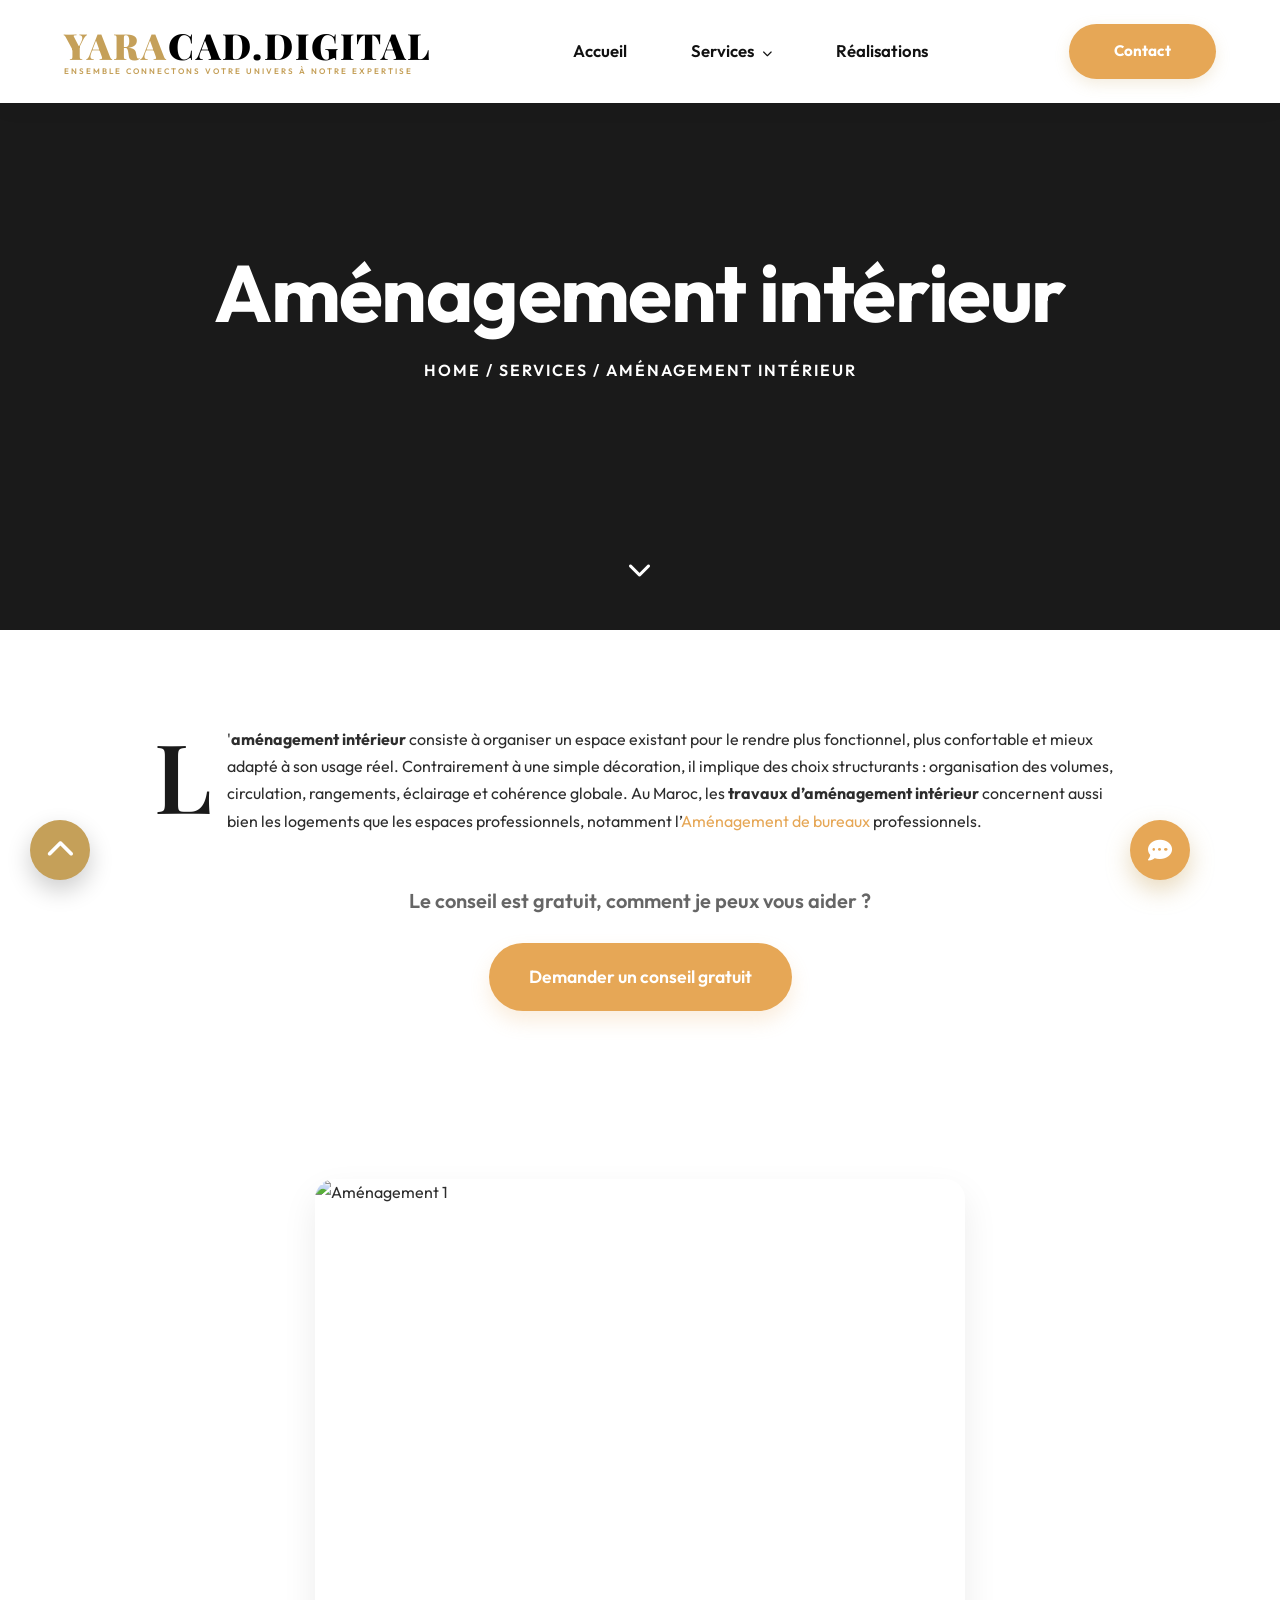
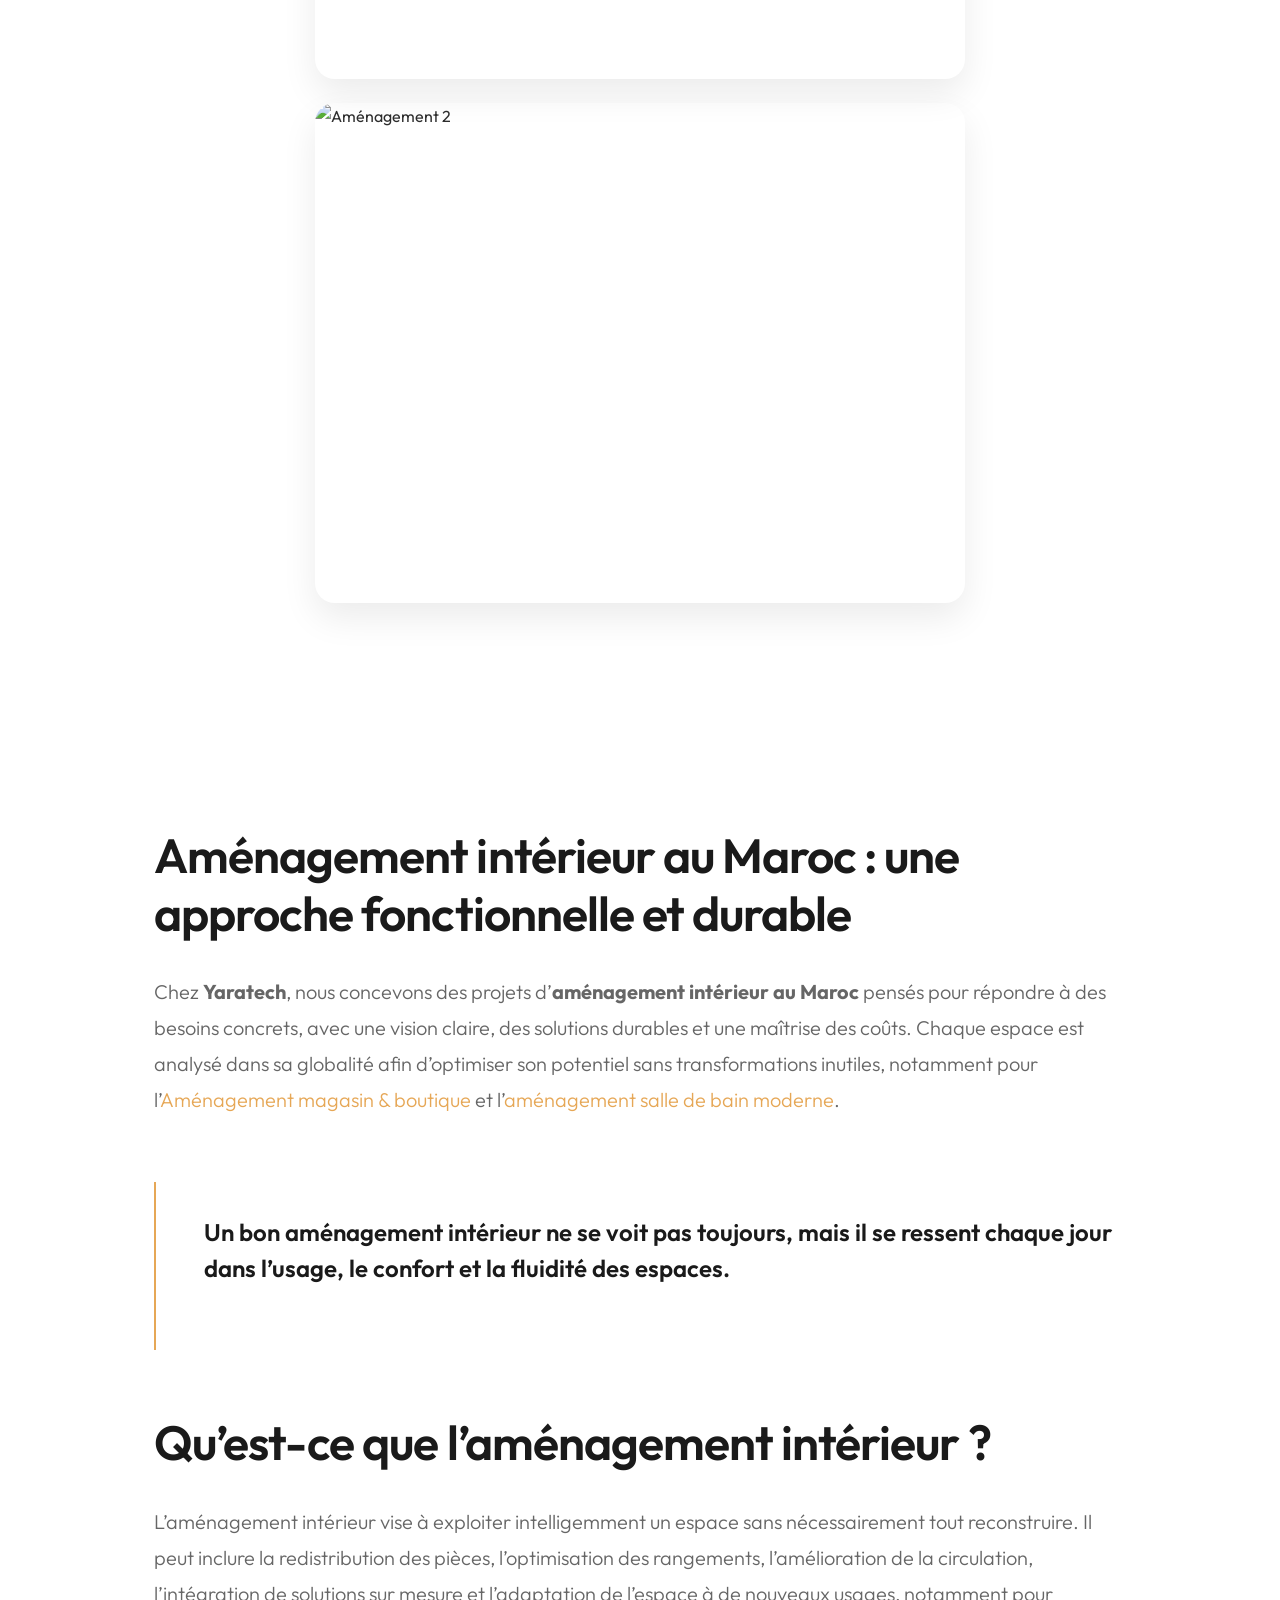
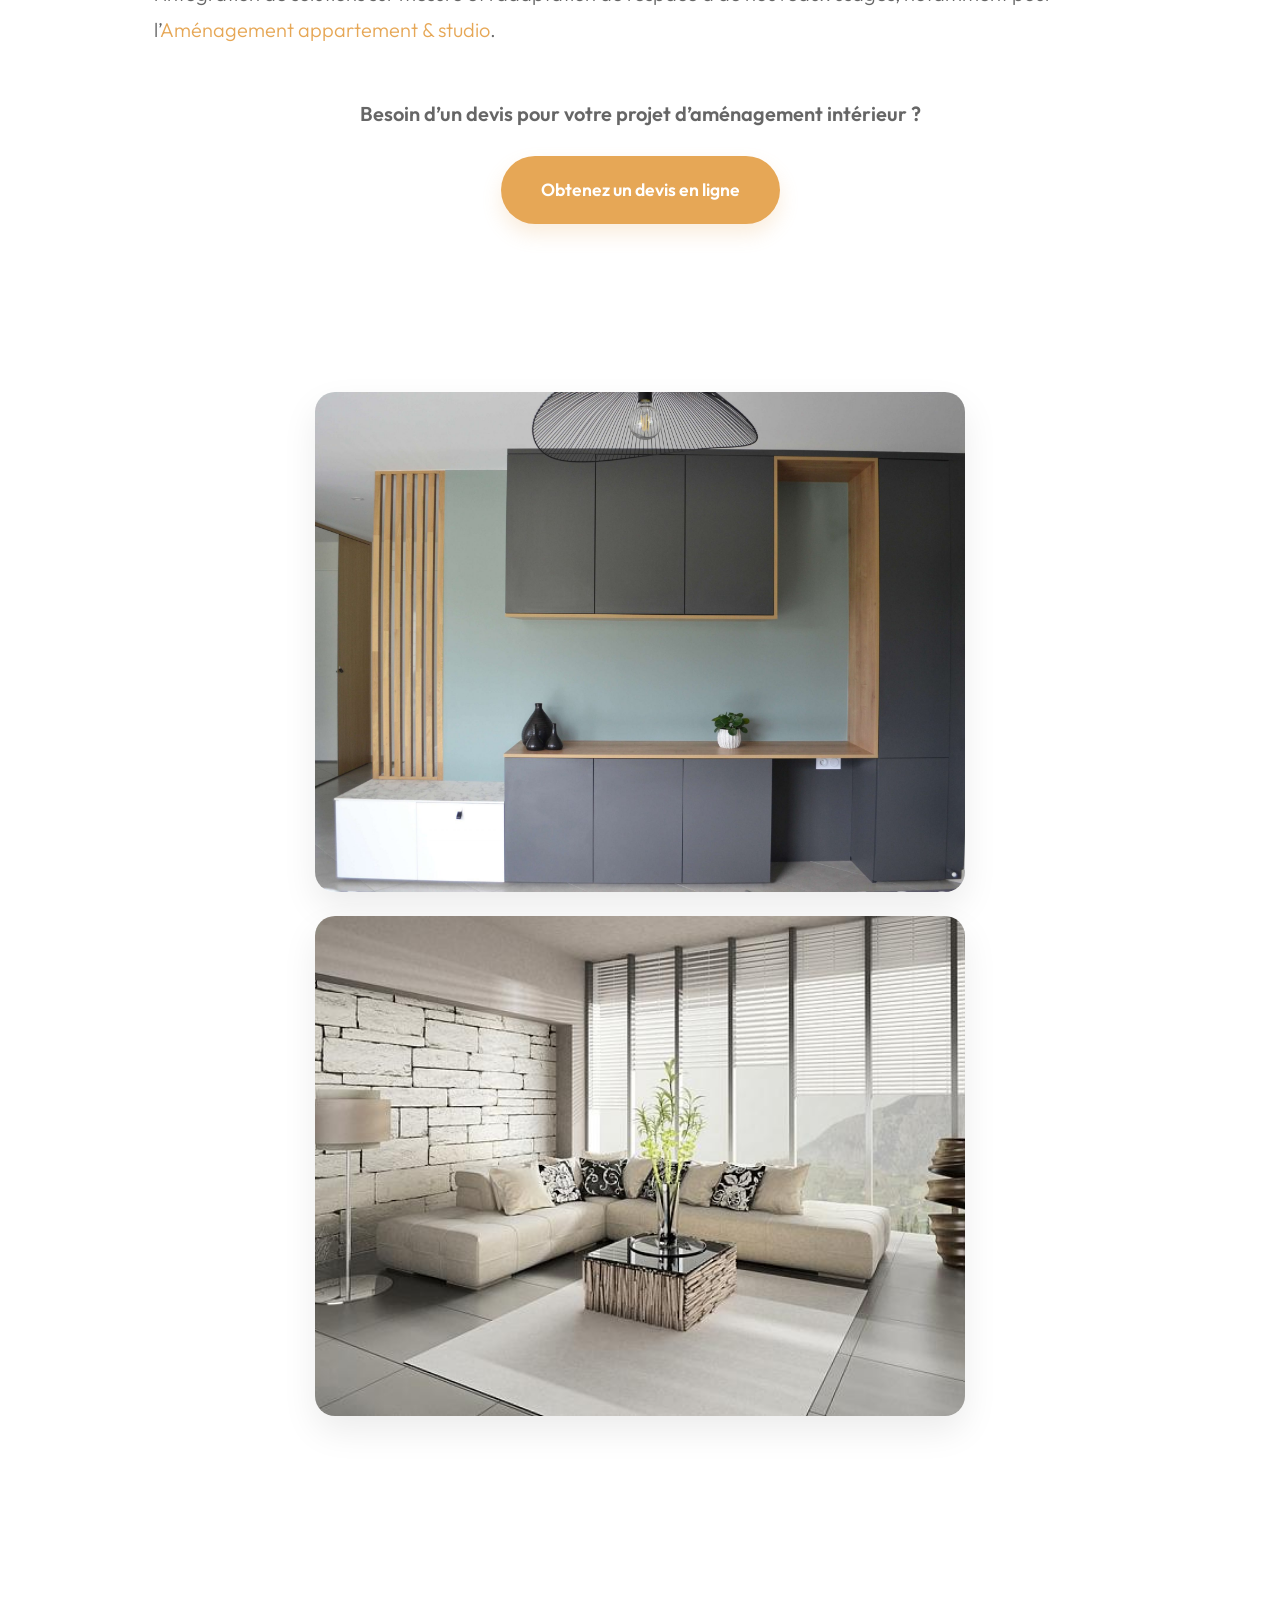
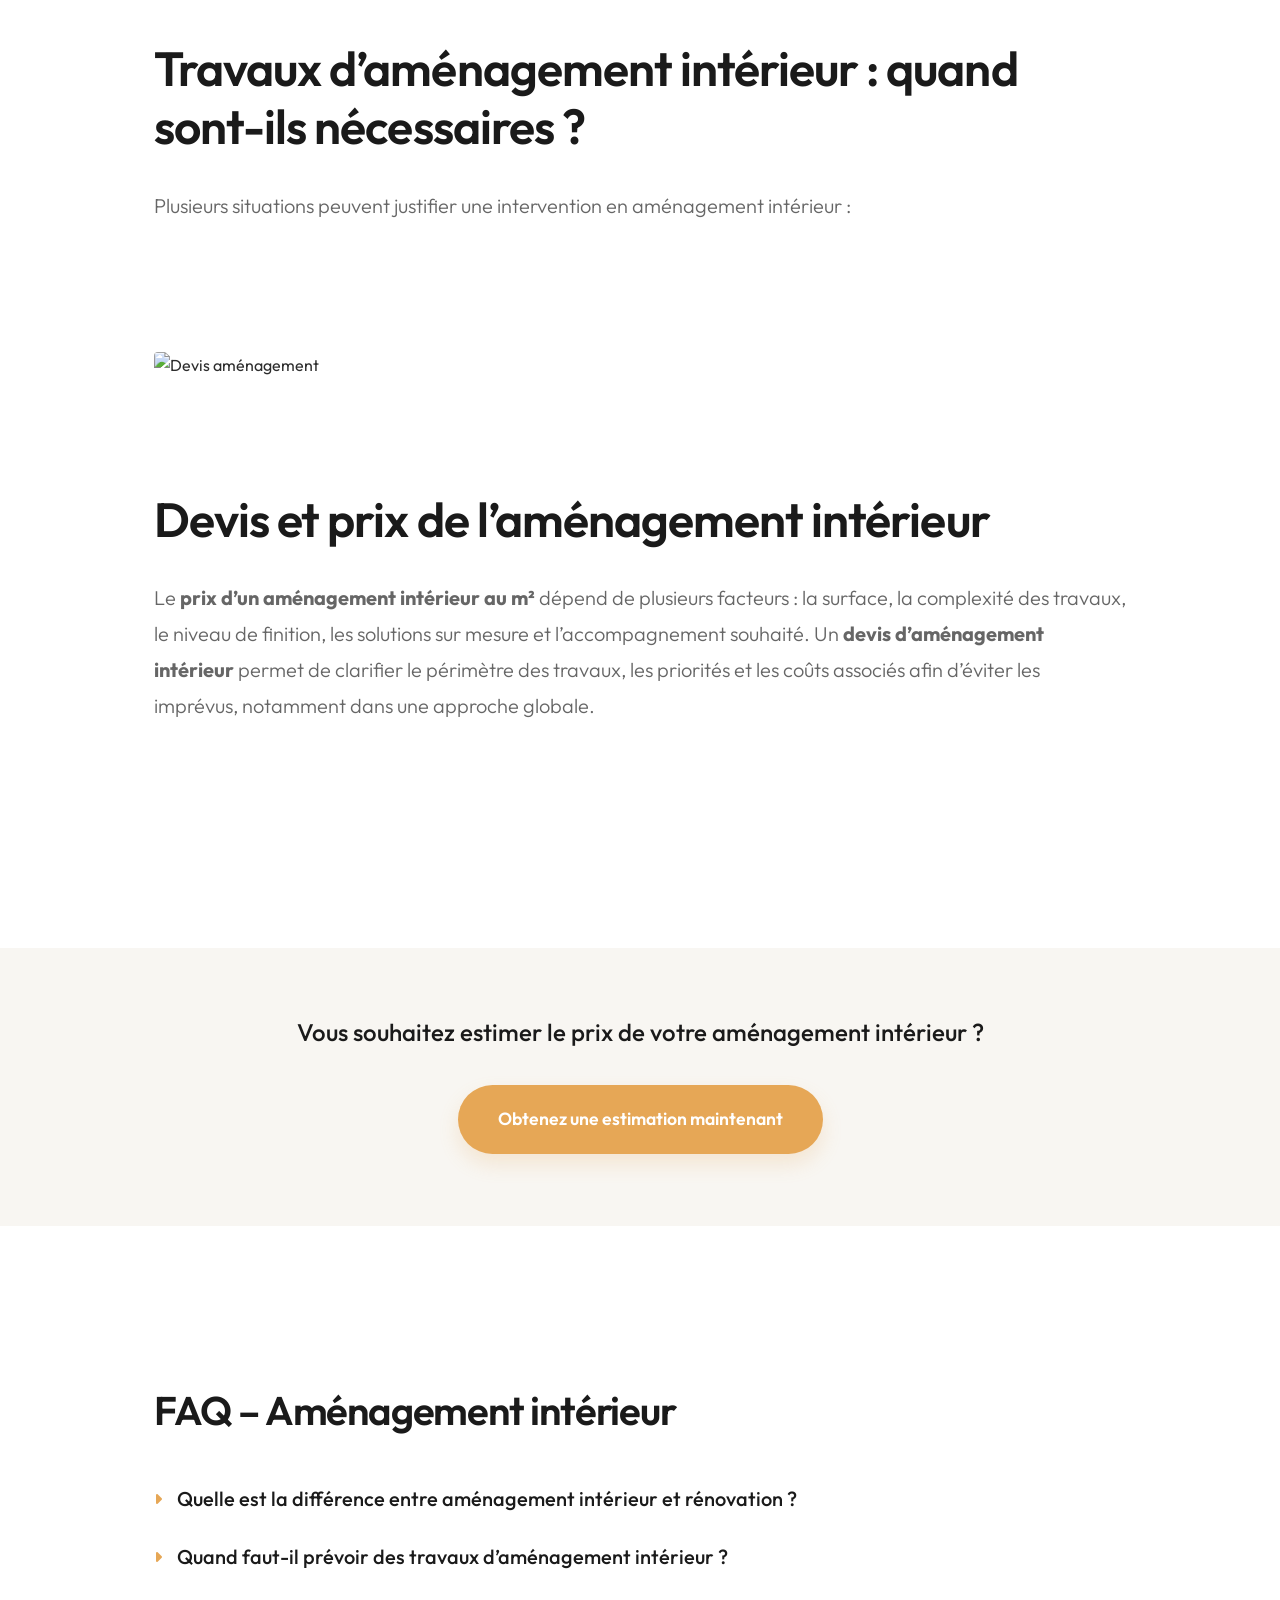
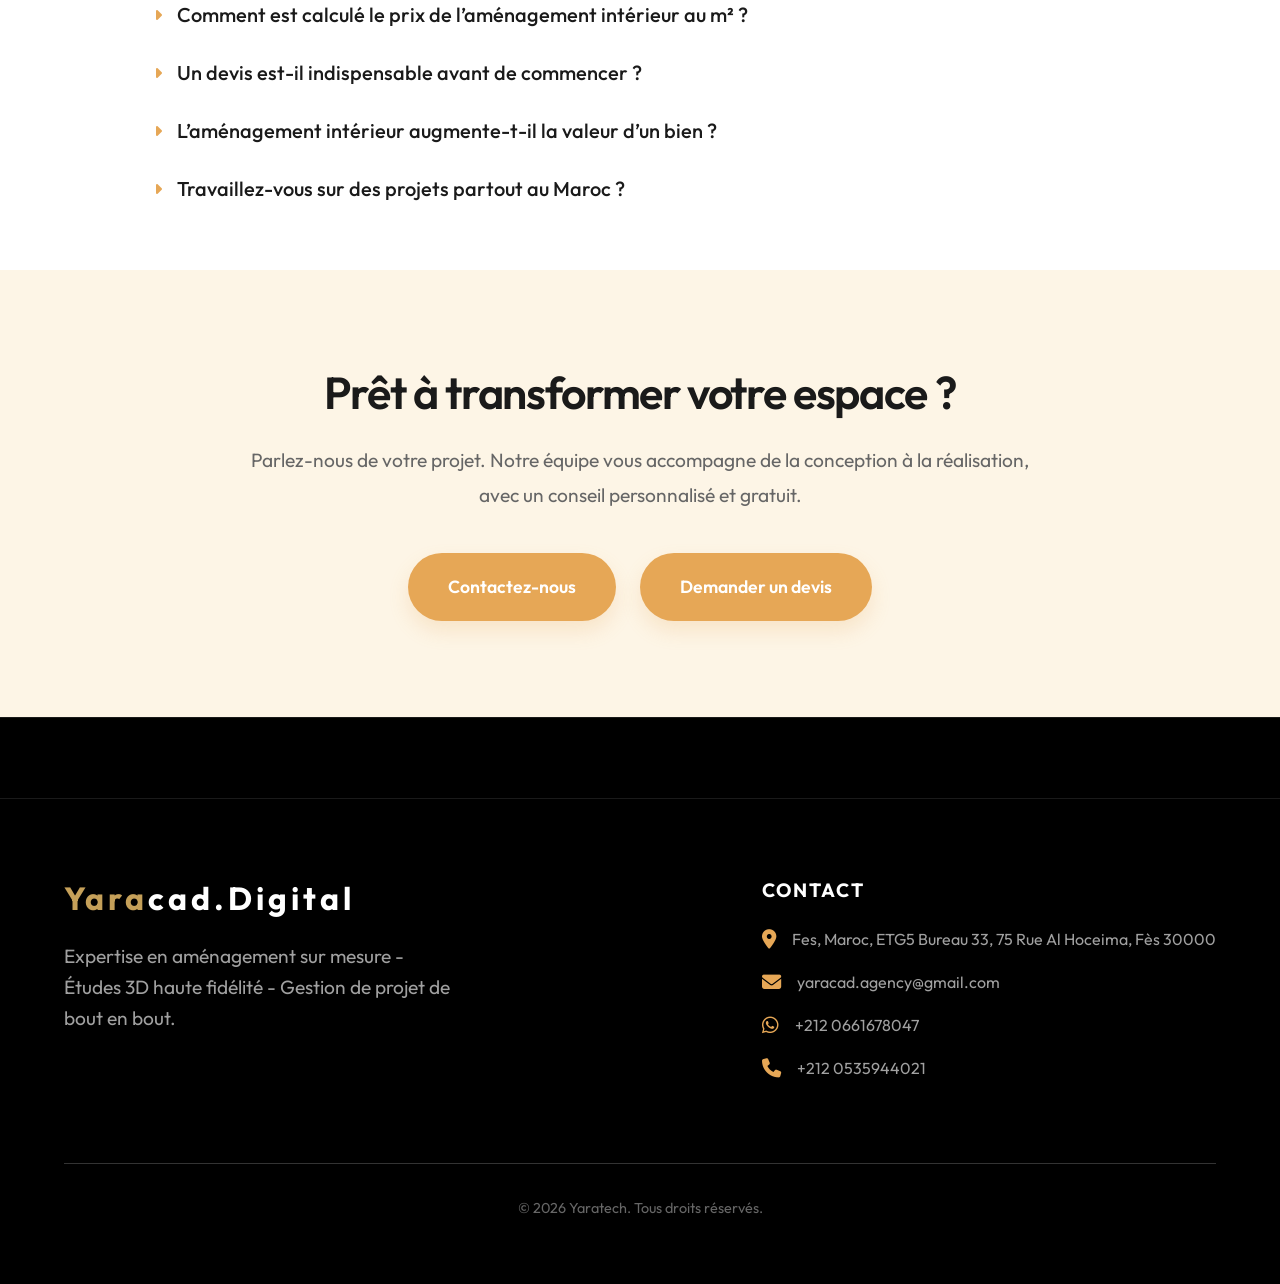
==== commit 6fa1e7bf: "Fix chatbot display on Vercel and optimize initialization" ====
--- a/amenagement-interieur.html
+++ b/amenagement-interieur.html
@@ -422,10 +422,6 @@
 <body>
     
     <div class="floating-actions">
-        <a href="https://wa.me/212779644502" class="float-btn whatsapp" target="_blank">
-            <i class="fa-brands fa-whatsapp"></i>
-            <span class="pulse"></span>
-        </a>
         <a href="#header" class="float-btn back-to-top" id="backToTop">
             <i class="fa-solid fa-chevron-up"></i>
         </a>
@@ -433,8 +429,8 @@
 
     <header id="header">
         <div class="logo">
-            <a href="index.html">YARATECH<span class="yara-accent">.</span></a>
-            <span class="sub-logo">VOTRE UNIVERS NOTRE EXPERTISE</span>
+            <a href="index.html"><span class="yara-accent">Yara</span>cad.Digital</a>
+            <span class="sub-logo"> Ensemble connectons votre univers à notre expertise</span>
         </div>
         <nav id="nav-menu">
             <ul>
@@ -500,7 +496,6 @@
             </ul>
         </nav>
         <div class="header-actions">
-            <a href="tel:+2120779644502" class="header-phone hide-mobile">+212 07 79 64 45 02</a>
             <a href="contact.html" class="cta-button hide-mobile">Contact</a>
             <div class="mobile-nav-toggle" id="mobile-nav-toggle">
                 <span></span>
@@ -552,8 +547,8 @@
     </section>
 
     <div class="service-dual-gallery">
-        <img src="https://images.unsplash.com/photo-1616137422495-1e902b72174c?w=800&q=80" alt="Aménagement 3">
-        <img src="https://images.unsplash.com/photo-1617806118233-18e1db207af6?w=800&q=80" alt="Aménagement 4">
+        <img src="/assets/amg 1.jpg" alt="Aménagement 3">
+        <img src="/assets/amg 2.jpg" alt="Aménagement 4">
     </div>
 
     <section class="service-content-section">
@@ -635,94 +630,44 @@
         </div>
     </section>
 
-    <!-- Unified Services Slider -->
-    <section class="yara-slider-section" style="background: #fff; padding-bottom: 10rem;">
-        <div class="yara-slider-container">
-            <div class="yara-slider-header">
-                <h2 class="slider-title">Nos services d’aménagement intérieur</h2>
-            </div>
-            <div class="yara-slider-wrapper">
-                <div class="yara-slider-track-container">
-                    <div class="yara-slider-track">
-                        <!-- Bureaux -->
-                        <a href="service-detail.html?id=am-bureaux" class="yara-slider-item">
-                            <div class="yara-slider-img">
-                                <img src="https://images.unsplash.com/photo-1497366216548-37526070297c?w=800&q=80" alt="Aménagement de bureaux">
-                            </div>
-                            <h3>Aménagement de bureaux</h3>
-                        </a>
-
-                        <!-- Magasin -->
-                        <a href="service-detail.html?id=am-magasin" class="yara-slider-item">
-                            <div class="yara-slider-img">
-                                <img src="https://images.unsplash.com/photo-1567401893414-76b7b1e5a7a5?w=800&q=80" alt="Magasin">
-                            </div>
-                            <h3>Aménagement magasin & boutique</h3>
-                        </a>
-
-                        <!-- Pharmacie -->
-                        <a href="service-detail.html?id=am-pharmacie" class="yara-slider-item">
-                            <div class="yara-slider-img">
-                                <img src="https://images.unsplash.com/photo-1587854692152-cbe660dbbb88?w=800&q=80" alt="Pharmacie">
-                            </div>
-                            <h3>Aménagement pharmacie & parapharmacie</h3>
-                        </a>
-
-                        <!-- Restaurant -->
-                        <a href="service-detail.html?id=am-restaurant" class="yara-slider-item">
-                            <div class="yara-slider-img">
-                                <img src="https://images.unsplash.com/photo-1517248135467-4c7edcad34c4?w=800&q=80" alt="Restaurant">
-                            </div>
-                            <h3>Aménagement restaurant, café & bar</h3>
-                        </a>
-
-                        <!-- Appartement -->
-                        <a href="service-detail.html?id=am-appartement" class="yara-slider-item">
-                            <div class="yara-slider-img">
-                                <img src="https://images.unsplash.com/photo-1522708323590-d24dbb6b0267?w=800&q=80" alt="Appartement">
-                            </div>
-                            <h3>Aménagement appartement & studio</h3>
-                        </a>
-
-                        <!-- Cuisine -->
-                        <a href="service-detail.html?id=am-cuisine" class="yara-slider-item">
-                            <div class="yara-slider-img">
-                                <img src="https://images.unsplash.com/photo-1556911220-e15b29be8c8f?w=800&q=80" alt="Cuisine">
-                            </div>
-                            <h3>Aménagement cuisine</h3>
-                        </a>
-
-                        <!-- Salle de bain -->
-                        <a href="service-detail.html?id=am-sdb" class="yara-slider-item">
-                            <div class="yara-slider-img">
-                                <img src="https://images.unsplash.com/photo-1552321554-5fefe8c9ef14?w=800&q=80" alt="Salle de bain">
-                            </div>
-                            <h3>Aménagement salle de bain</h3>
-                        </a>
-                    </div>
-                </div>
-                <!-- Arrow Navigation Below -->
-                <div class="yara-slider-arrows">
-                    <button class="yara-slider-arrow yara-slider-prev"><i class="fa-solid fa-chevron-left"></i></button>
-                    <button class="yara-slider-arrow yara-slider-next"><i class="fa-solid fa-chevron-right"></i></button>
-                </div>
+    <!-- CTA Final Section -->
+    <section style="background: #fdf5e6; padding: 6rem 5%; text-align: center;">
+        <div style="max-width: 800px; margin: 0 auto;">
+            <h2 style="font-size: 2.8rem; color: #1a1a1a; font-weight: 600; margin-bottom: 1.5rem; font-family: 'Outfit', sans-serif;">Prêt à transformer votre espace ?</h2>
+            <p style="color: #666; font-size: 1.2rem; line-height: 1.8; margin-bottom: 2.5rem;">Parlez-nous de votre projet. Notre équipe vous accompagne de la conception à la réalisation, avec un conseil personnalisé et gratuit.</p>
+            <div style="display: flex; gap: 1.5rem; justify-content: center; flex-wrap: wrap;">
+                <a href="contact.html" class="avelar-orange-btn">Contactez-nous</a>
+                <a href="devis.html" class="avelar-orange-btn">Demander un devis</a>
             </div>
         </div>
     </section>
+
+    <footer>
+
+
+
+
+
+
+
+
+
+
 
     <footer>
         <div class="potu-container">
             <div class="footer-content">
                 <div class="footer-info">
-                    <h3>YARATECH<span>.</span></h3>
+                    <h3><span class="yara-accent">Yara</span>cad.Digital</h3>
                     <p>Expertise en aménagement sur mesure - Études 3D haute fidélité - Gestion de projet de bout en bout.</p>
                 </div>
                 <div class="footer-links">
                     <h4>Contact</h4>
                     <ul>
                         <li><i class="fa-solid fa-location-dot"></i> Fes, Maroc, ETG5 Bureau 33, 75 Rue Al Hoceima, Fès 30000</li>
-                        <li><i class="fa-solid fa-envelope"></i> contact@yaratech.ma</li>
-                        <li><i class="fa-solid fa-phone"></i> +212 07 79 64 45 02</li>
+                        <li><i class="fa-solid fa-envelope"></i> yaracad.agency@gmail.com</li>
+                        <li><i class="fa-brands fa-whatsapp"></i> +212 0661678047</li>
+                        <li><i class="fa-solid fa-phone"></i> +212 0535944021</li>
                     </ul>
                 </div>
             </div>
--- a/style.css
+++ b/style.css
@@ -75,6 +75,10 @@
     box-shadow: 0 5px 20px rgba(0,0,0,0.05);
 }
 
+header.hidden, #header.hidden {
+    transform: translateY(-100%);
+}
+
 header.scrolled, #header.scrolled {
     padding: 1rem 5%;
     background: #ffffff !important;
@@ -223,7 +227,7 @@
 }
 
 .logo span {
-    color: var(--potu-yellow, #df8a21);
+    color: var(--potu-yellow, #c5a059);
 }
 
 nav ul, .nav-center {
@@ -248,27 +252,29 @@
     display: flex;
     flex-direction: column;
     line-height: 1;
+    align-items: flex-start;
 }
 
 .logo a {
     font-family: 'Playfair Display', serif;
     font-weight: 900;
-    font-size: 32px;
+    font-size: 36px;
     color: #000;
 }
 
-.logo span.yara-accent {
-    color: #df8a21;
+.logo span.yara-accent, .yara-accent {
+    color: #c5a059 !important;
 }
 
 .logo .sub-logo {
     font-family: 'Outfit', sans-serif;
-    font-size: 7px;
-    letter-spacing: 2.5px;
+    font-size: 8px;
+    letter-spacing: 2px;
     text-transform: uppercase;
     font-weight: 600;
-    color: #df8a21;
+    color: #c5a059;
     margin-top: 4px;
+    white-space: nowrap;
 }
 
 .header-actions, .header-right {
@@ -925,6 +931,7 @@
     }
 
     nav ul {
+        display: flex;
         flex-direction: column;
         align-items: center;
         gap: 3rem;
@@ -1333,7 +1340,7 @@
 }
 
 .contact-btn {
-    background-color: #e67e22; /* Orange from image */
+    background-color: #c5a059; /* Orange from image */
     color: var(--white);
     border: none;
     padding: 1.2rem 4rem;
@@ -1345,7 +1352,7 @@
 }
 
 .contact-btn:hover {
-    background-color: #d35400;
+    background-color: #a68546;
     transform: translateY(-2px);
     box-shadow: 0 10px 20px rgba(230, 126, 34, 0.2);
 }
@@ -1360,6 +1367,42 @@
     nav ul, .nav-center {
         display: none;
     }
+    
+    .mobile-nav-toggle { display: flex; }
+
+    #nav-menu {
+        position: fixed;
+        top: 0;
+        right: -100%;
+        width: 100%;
+        height: 100vh;
+        background: var(--glass-dark);
+        backdrop-filter: blur(25px);
+        -webkit-backdrop-filter: blur(25px);
+        display: flex;
+        justify-content: center;
+        align-items: center;
+        transition: var(--transition);
+        z-index: 1000;
+    }
+
+    #nav-menu.active {
+        right: 0;
+    }
+
+    nav ul {
+        display: flex;
+        flex-direction: column;
+        align-items: center;
+        gap: 3rem;
+    }
+
+    nav ul li a {
+        font-size: 1.5rem;
+        color: var(--white) !important;
+    }
+
+    .hide-mobile { display: none !important; }
 }
 
 
@@ -1515,7 +1558,7 @@
 }
 
 .text-yellow {
-    color: var(--potu-yellow, #df8a21) !important;
+    color: var(--potu-yellow, #c5a059) !important;
 }
 
 .potu-desc {
@@ -1708,7 +1751,7 @@
     bottom: 20px;
     left: 20px;
     right: 20px;
-    background-color: var(--potu-yellow, #df8a21);
+    background-color: var(--potu-yellow, #c5a059);
     padding: 25px;
     opacity: 0;
     visibility: hidden;
@@ -1739,6 +1782,7 @@
     font-weight: 800;
     margin: 0;
 }
+.potu-port-cat {
     letter-spacing: 1px;
     color: var(--potu-black);
     display: block;
@@ -1852,7 +1896,7 @@
 /* --- REALISATIONS PAGE (Screenshot 1 & 2) --- */
 .yara-hero-real {
     height: 70vh;
-    background: linear-gradient(rgba(0,0,0,0.65), rgba(0,0,0,0.65)), url('https://images.unsplash.com/photo-1618221195710-dd6b41faaea6?w=1600&q=80');
+    background: linear-gradient(rgba(0,0,0,0.65), rgba(0,0,0,0.65)), url('https://lh4.googleusercontent.com/proxy/CXC0oGNuUIn37gYbdXgAr7Ku3jncXxBxXHW_kx90q_BCRKRmHwUauVNP7WamVPPgdEoUiJoqjqDrK6DXWpLoZCAHZIGmIYZTeUBwPH0ZUPW7');
     background-size: cover;
     background-position: center;
     display: flex;
@@ -1954,7 +1998,7 @@
 }
 
 .yara-card-real:hover .card-real-info h3 {
-    color: #df8a21;
+    color: #c5a059;
 }
 
 .card-real-info p {
@@ -2404,7 +2448,7 @@
 }
 
 .yara-nav-item-v2:hover, .yara-nav-item-v2.active {
-    color: #df8a21; /* Match the orange from the intro section */
+    color: #c5a059; /* Match the orange from the intro section */
 }
 
 .yara-nav-item-v2 span {
@@ -2507,7 +2551,7 @@
     font-size: 20px;
     font-weight: 500;
 }
-.yara-nav-item-v2:hover, .yara-nav-item-v2.active { color: #df8a21; }
+.yara-nav-item-v2:hover, .yara-nav-item-v2.active { color: #c5a059; }
 .yara-nav-item-v2 span { position: relative; padding-bottom: 5px; }
 .yara-nav-item-v2.active span::after {
     content: ''; position: absolute; bottom: 0; left: 0; width: 100%; height: 1px; background: #000;
@@ -3165,8 +3209,8 @@
 }
 
 .yara-num-card:hover .yara-num-arrow {
-    background: #df8a21;
-    border-color: #df8a21;
+    background: #c5a059;
+    border-color: #c5a059;
 }
 
 /* WhatsApp Button */
@@ -3238,14 +3282,14 @@
 }
 
 .yara-back-top:hover {
-    background: #df8a21;
+    background: #c5a059;
     transform: translateY(-5px);
 }
 
 /* HERO BUTTON (Screenshot 6) */
 .potu-btn-hero {
     display: inline-block;
-    background: var(--potu-yellow, #df8a21);
+    background: var(--potu-yellow, #c5a059);
     color: #000;
     padding: 20px 40px;
     font-weight: 700;
@@ -3295,7 +3339,7 @@
 }
 
 .yara-stat-card h3 {
-    color: #df8a21;
+    color: #c5a059;
     font-size: 32px;
     font-weight: 800;
     margin-bottom: 4px;
@@ -3322,7 +3366,7 @@
 }
 
 .yara-tagline {
-    color: #df8a21;
+    color: #c5a059;
     font-size: 14px;
     font-weight: 700;
     letter-spacing: 2px;
@@ -3372,8 +3416,8 @@
 }
 
 .yara-service-row:hover .yara-service-icon {
-    background: #df8a21;
-    border-color: #df8a21;
+    background: #c5a059;
+    border-color: #c5a059;
     color: #000;
 }
 
@@ -3403,7 +3447,7 @@
 }
 
 .yara-service-row:hover .yara-service-circle-end {
-    border-color: #df8a21;
+    border-color: #c5a059;
 }
 
 .yara-services-footer {
@@ -3501,7 +3545,7 @@
 .yara-num-card:hover {
     background: #222;
     transform: translateY(-10px);
-    border-color: var(--potu-yellow, #df8a21);
+    border-color: var(--potu-yellow, #c5a059);
 }
 
 .yara-num {
@@ -3515,7 +3559,7 @@
 }
 
 .yara-num-card:hover .yara-num {
-    color: var(--potu-yellow, #df8a21);
+    color: var(--potu-yellow, #c5a059);
     opacity: 0.2;
 }
 
@@ -3534,14 +3578,14 @@
 .yara-num-arrow {
     margin-top: auto;
     padding-top: 30px;
-    color: var(--potu-yellow, #df8a21);
+    color: var(--potu-yellow, #c5a059);
     font-size: 20px;
     display: inline-block;
 }
 
 /* Buttons */
 .potu-btn-primary {
-    background: var(--potu-yellow, #df8a21);
+    background: var(--potu-yellow, #c5a059);
     color: #000;
     border: none;
     padding: 15px 30px;
@@ -3568,7 +3612,7 @@
 
 .potu-about-accordion-side h2 {
     font-size: 48px;
-    color: #df8a21;
+    color: #c5a059;
     font-weight: 500;
     line-height: 1.15;
     margin-bottom: 40px;
@@ -3598,7 +3642,7 @@
 }
 
 .yara-acc-head:hover {
-    color: #df8a21;
+    color: #c5a059;
 }
 
 .yara-acc-head .yara-icon {
@@ -3613,11 +3657,11 @@
 }
 
 .yara-acc-item.active .yara-acc-head .yara-icon {
-    color: #df8a21;
+    color: #c5a059;
 }
 
 .yara-acc-item.active .yara-acc-head {
-    color: #df8a21;
+    color: #c5a059;
 }
 
 /* Body: hidden by default */
@@ -3761,7 +3805,7 @@
 }
 
 .yara-contact-title span {
-    color: #df8a21;
+    color: #c5a059;
 }
 
 .yara-contact-desc {
@@ -3816,7 +3860,7 @@
 .yara-form-box input:focus,
 .yara-form-box textarea:focus {
     outline: none;
-    border-color: #df8a21;
+    border-color: #c5a059;
 }
 
 .yara-form-box textarea {
@@ -3830,7 +3874,7 @@
 
 .yara-submit-btn {
     width: 100%;
-    background: #df8a21;
+    background: #c5a059;
     color: #000;
     border: none;
     padding: 20px;
@@ -3873,7 +3917,7 @@
 }
 
 .yara-devis-btn {
-    background: #df8a21;
+    background: #c5a059;
     color: #fff !important;
     padding: 22px 50px;
     border-radius: 50px;
@@ -3892,7 +3936,7 @@
 }
 
 .yara-tagline {
-    color: #df8a21;
+    color: #c5a059;
     text-transform: uppercase;
     letter-spacing: 4px;
     font-weight: 700;
@@ -4075,3 +4119,299 @@
         margin-top: 1.5rem;
     }
 }
+
+/* Static 3-column Grid Override for Related Services */
+.yara-slider-track.yara-slider-static {
+    display: grid;
+    grid-template-columns: repeat(3, 1fr);
+    gap: 2rem;
+    width: 100%;
+    cursor: default !important;
+    transform: none !important;
+    transition: none !important;
+}
+
+.yara-slider-track.yara-slider-static .yara-slider-item {
+    min-width: 0 !important;
+    width: 100% !important;
+}
+
+@media (max-width: 1024px) {
+    .yara-slider-track.yara-slider-static {
+        grid-template-columns: repeat(2, 1fr);
+    }
+}
+
+
+@media (max-width: 768px) {
+    .yara-slider-track.yara-slider-static {
+        grid-template-columns: 1fr;
+    }
+}
+
+/* =========================================
+   ASSISTANT IA WIDGET
+========================================= */
+#yara-assistant-wrapper {
+    position: fixed;
+    bottom: 20px;
+    right: 90px; /* À côté du bouton remonter ou à la place, selon la disposition */
+    z-index: 1000;
+    font-family: 'Outfit', sans-serif;
+}
+
+#yara-assistant-btn {
+    width: 60px;
+    height: 60px;
+    background-color: var(--accent);
+    color: var(--white);
+    border-radius: 50%;
+    display: flex;
+    justify-content: center;
+    align-items: center;
+    font-size: 1.5rem;
+    cursor: pointer;
+    box-shadow: 0 10px 25px rgba(197, 160, 89, 0.4);
+    transition: var(--transition);
+    border: none;
+    outline: none;
+}
+
+#yara-assistant-btn:hover {
+    transform: translateY(-5px) scale(1.05);
+    background-color: var(--accent-dark);
+}
+
+#yara-assistant-btn .close-icon {
+    display: none;
+}
+#yara-assistant-wrapper.open #yara-assistant-btn .bot-icon {
+    display: none;
+}
+#yara-assistant-wrapper.open #yara-assistant-btn .close-icon {
+    display: block;
+}
+
+#yara-assistant-window {
+    position: absolute;
+    bottom: 80px;
+    right: 0;
+    width: 350px;
+    height: 500px;
+    background: var(--white);
+    border-radius: 20px;
+    box-shadow: 0 15px 40px rgba(0,0,0,0.15);
+    display: flex;
+    flex-direction: column;
+    overflow: hidden;
+    opacity: 0;
+    transform: translateY(20px) scale(0.95);
+    pointer-events: none;
+    transition: all 0.4s cubic-bezier(0.175, 0.885, 0.32, 1.275);
+    transform-origin: bottom right;
+}
+
+#yara-assistant-wrapper.open #yara-assistant-window {
+    opacity: 1;
+    transform: translateY(0) scale(1);
+    pointer-events: all;
+}
+
+.yara-assistant-header {
+    background: var(--primary);
+    color: var(--white);
+    padding: 15px 20px;
+    display: flex;
+    align-items: center;
+    gap: 15px;
+}
+
+.yara-assistant-avatar {
+    width: 40px;
+    height: 40px;
+    background: var(--accent);
+    border-radius: 50%;
+    display: flex;
+    align-items: center;
+    justify-content: center;
+    font-size: 1.2rem;
+}
+
+.yara-assistant-title h4 {
+    margin: 0;
+    font-family: 'Playfair Display', serif;
+    font-size: 1.1rem;
+    color: var(--accent);
+}
+
+.yara-assistant-title p {
+    margin: 0;
+    font-size: 0.8rem;
+    color: #ccc;
+}
+
+.yara-assistant-body {
+    flex: 1;
+    padding: 20px;
+    overflow-y: auto;
+    background: var(--bg-light);
+    display: flex;
+    flex-direction: column;
+    gap: 15px;
+    scroll-behavior: smooth;
+}
+
+/* Scrollbar pour le chat */
+.yara-assistant-body::-webkit-scrollbar {
+    width: 6px;
+}
+.yara-assistant-body::-webkit-scrollbar-track {
+    background: transparent;
+}
+.yara-assistant-body::-webkit-scrollbar-thumb {
+    background: #e0e0e0;
+    border-radius: 10px;
+}
+
+.chat-msg {
+    max-width: 85%;
+    padding: 12px 16px;
+    border-radius: 15px;
+    font-size: 0.95rem;
+    line-height: 1.4;
+    animation: fadeInMsg 0.3s ease;
+}
+
+@keyframes fadeInMsg {
+    from { opacity: 0; transform: translateY(10px); }
+    to { opacity: 1; transform: translateY(0); }
+}
+
+.chat-msg.bot {
+    background: var(--white);
+    color: var(--text-main);
+    align-self: flex-start;
+    border-bottom-left-radius: 4px;
+    box-shadow: 0 2px 10px rgba(0,0,0,0.05);
+}
+
+.chat-msg.user {
+    background: var(--accent);
+    color: var(--white);
+    align-self: flex-end;
+    border-bottom-right-radius: 4px;
+    box-shadow: 0 2px 10px rgba(197, 160, 89, 0.2);
+}
+
+.chat-options {
+    display: flex;
+    flex-wrap: wrap;
+    gap: 8px;
+    margin-top: 5px;
+}
+
+.chat-option-btn {
+    background: var(--white);
+    border: 1px solid var(--accent);
+    color: var(--accent);
+    padding: 8px 12px;
+    border-radius: 20px;
+    font-size: 0.85rem;
+    cursor: pointer;
+    transition: var(--transition);
+}
+
+.chat-option-btn:hover {
+    background: var(--accent);
+    color: var(--white);
+}
+
+.yara-assistant-footer {
+    padding: 15px;
+    background: var(--white);
+    border-top: 1px solid #eee;
+    display: flex;
+    gap: 10px;
+}
+
+.yara-assistant-input {
+    flex: 1;
+    border: 1px solid #ddd;
+    border-radius: 20px;
+    padding: 10px 15px;
+    font-family: inherit;
+    font-size: 0.95rem;
+    outline: none;
+    transition: var(--transition);
+}
+
+.yara-assistant-input:focus {
+    border-color: var(--accent);
+}
+
+.yara-assistant-send {
+    background: var(--accent);
+    color: var(--white);
+    border: none;
+    width: 42px;
+    height: 42px;
+    border-radius: 50%;
+    display: flex;
+    justify-content: center;
+    align-items: center;
+    cursor: pointer;
+    transition: var(--transition);
+}
+.yara-assistant-send:disabled {
+    background: #ccc;
+    cursor: not-allowed;
+}
+
+.yara-assistant-send:not(:disabled):hover {
+    background: var(--accent-dark);
+}
+
+/* Typing Indicator */
+.typing-indicator {
+    display: flex;
+    gap: 4px;
+    padding: 12px 16px;
+    background: var(--white);
+    border-radius: 15px;
+    align-self: flex-start;
+    border-bottom-left-radius: 4px;
+    box-shadow: 0 2px 10px rgba(0,0,0,0.05);
+}
+
+.typing-dot {
+    width: 6px;
+    height: 6px;
+    background: #bbb;
+    border-radius: 50%;
+    animation: typing 1.4s infinite ease-in-out;
+}
+
+.typing-dot:nth-child(1) { animation-delay: 0s; }
+.typing-dot:nth-child(2) { animation-delay: 0.2s; }
+.typing-dot:nth-child(3) { animation-delay: 0.4s; }
+
+@keyframes typing {
+    0%, 100% { transform: translateY(0); }
+    50% { transform: translateY(-4px); }
+}
+
+@media (max-width: 480px) {
+    #yara-assistant-window {
+        position: fixed;
+        bottom: 0;
+        right: 0;
+        width: 100%;
+        height: 100vh;
+        border-radius: 0;
+        z-index: 1001;
+    }
+    #yara-assistant-wrapper {
+        bottom: 15px;
+        right: 15px;
+    }
+}
